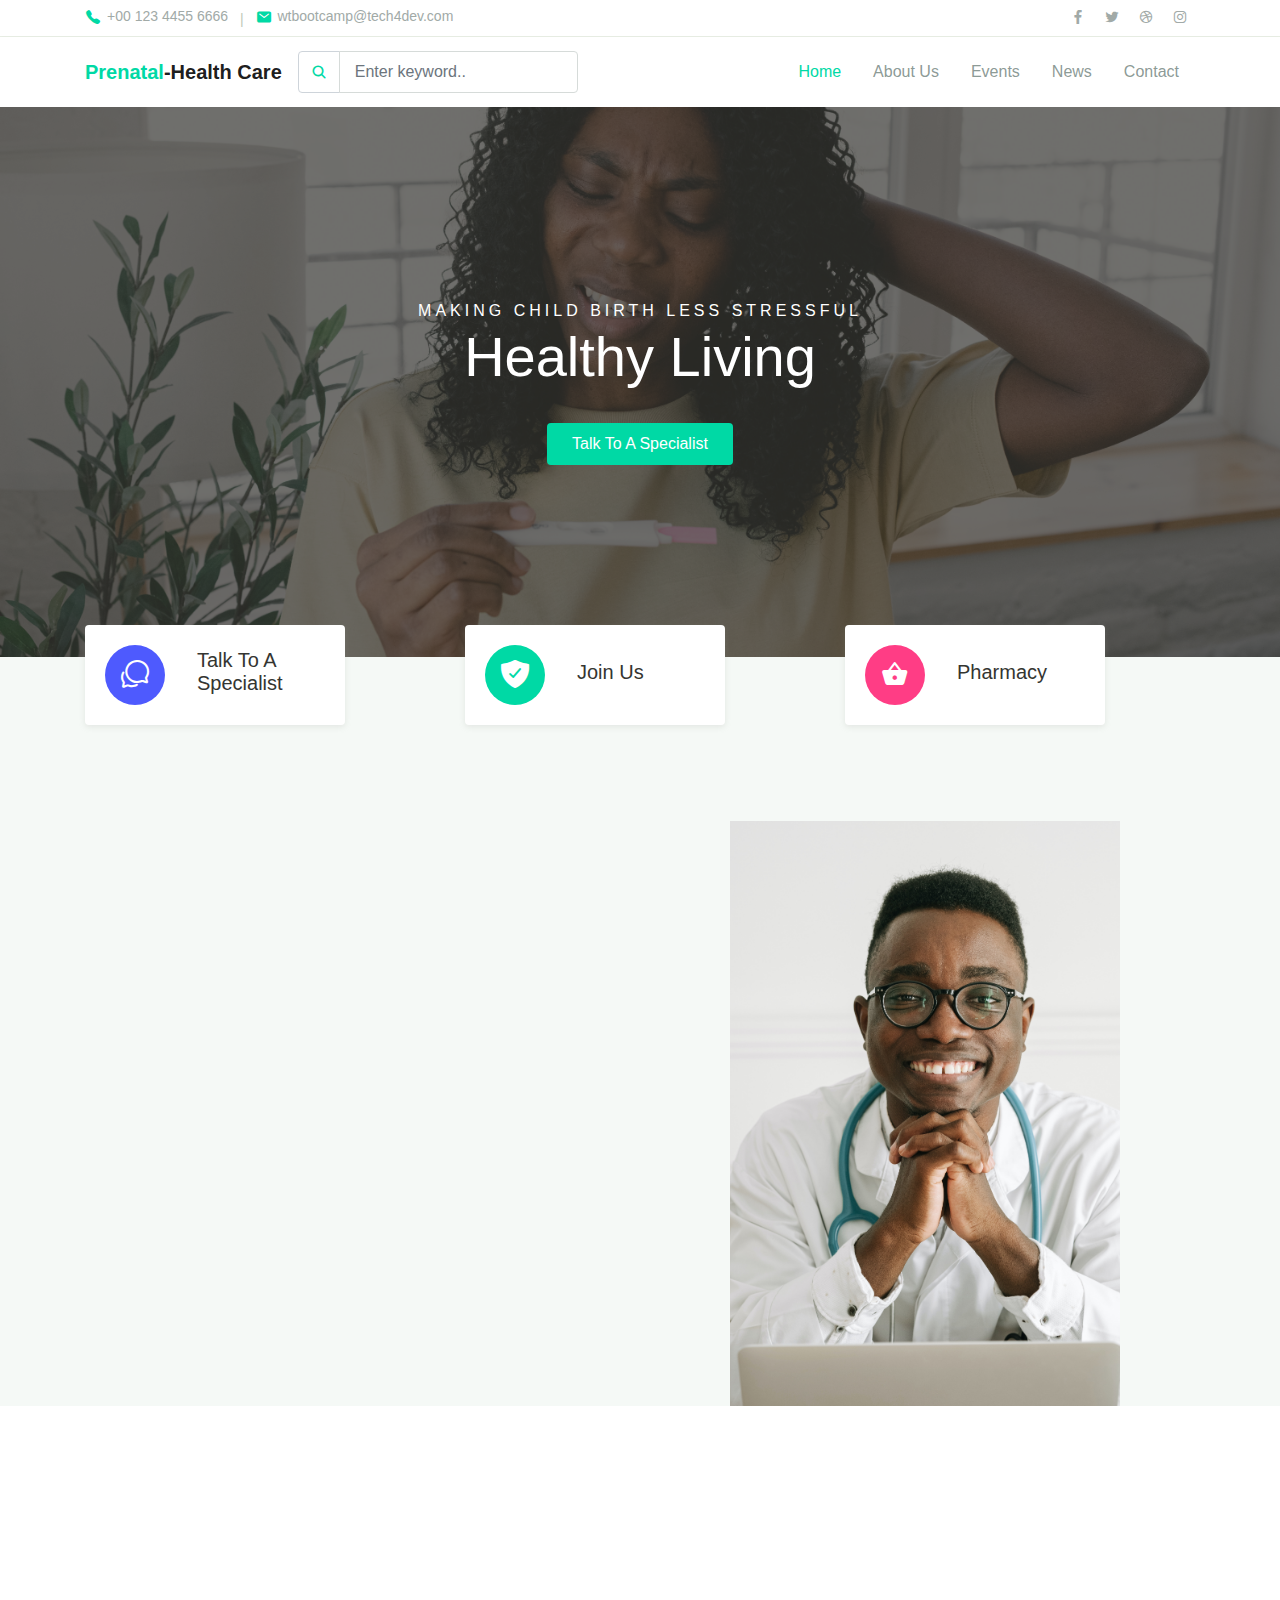
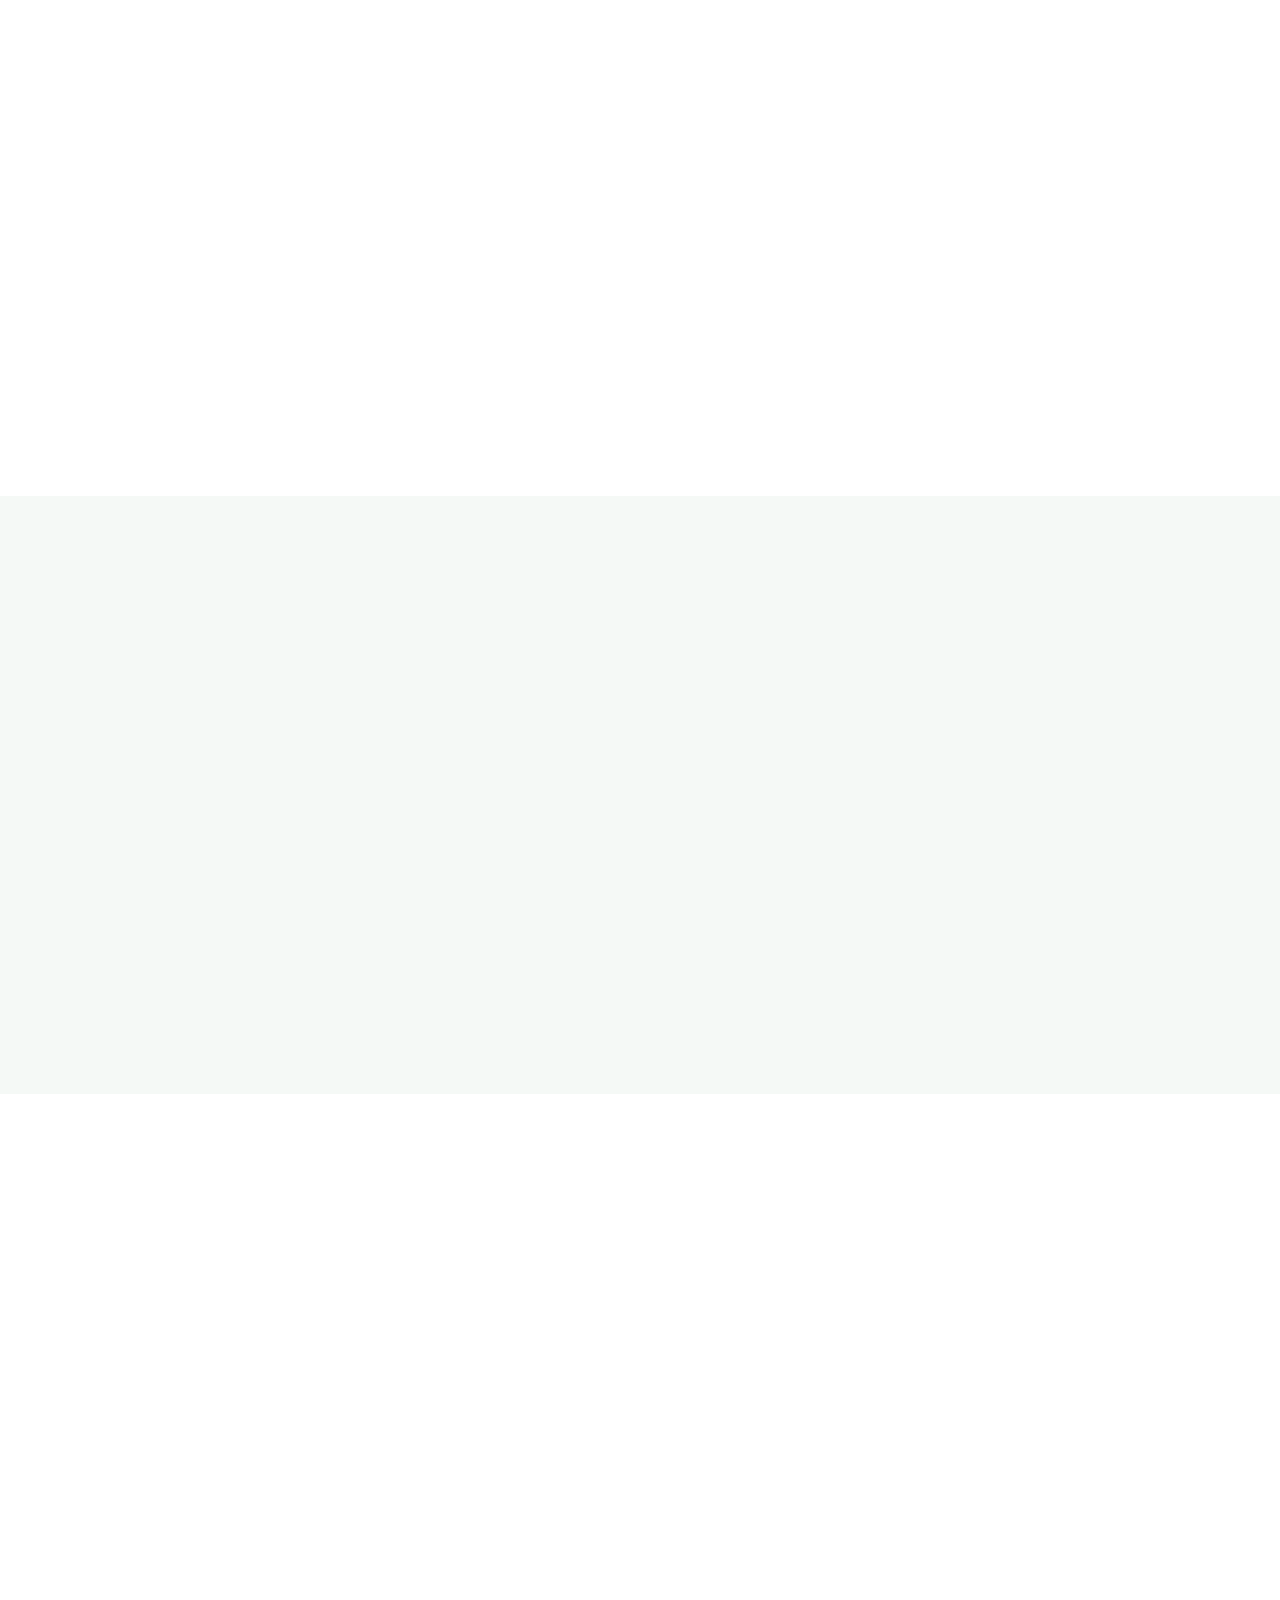
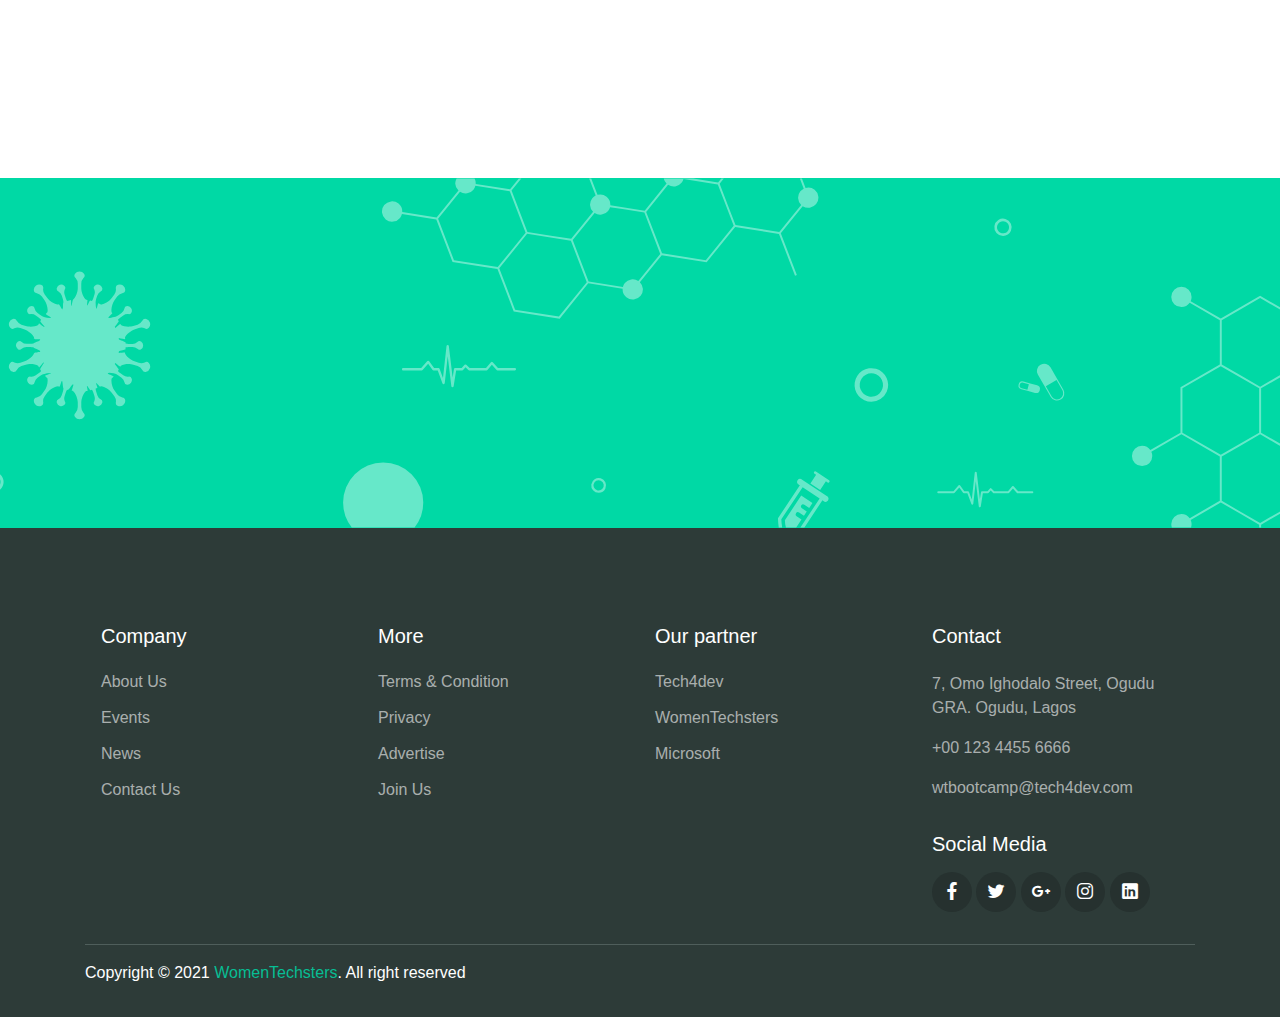
==== index.html @ 0077f5a9 "Add files via upload" ====
<!DOCTYPE html>
<html lang="en">
<head>
  <meta charset="UTF-8">
  <meta name="viewport" content="width=device-width, initial-scale=1.0">

  <meta http-equiv="X-UA-Compatible" content="ie=edge">

  <meta name="copyright" content="MACode ID, https://macodeid.com/">

  <title>Prenatal-Health Care</title>

  <link rel="stylesheet" href="assets/css/maicons.css">

  <link rel="stylesheet" href="assets/css/bootstrap.css">

  <link rel="stylesheet" href="assets/vendor/owl-carousel/css/owl.carousel.css">

  <link rel="stylesheet" href="assets/vendor/animate/animate.css">

  <link rel="stylesheet" href="assets/css/theme.css">
</head>
<body>

  <!-- Back to top button -->
  <div class="back-to-top"></div>

  <header>
    <div class="topbar">
      <div class="container">
        <div class="row">
          <div class="col-sm-8 text-sm">
            <div class="site-info">
              <a href="#"><span class="mai-call text-primary"></span> +00 123 4455 6666</a>
              <span class="divider">|</span>
              <a href="#"><span class="mai-mail text-primary"></span>wtbootcamp@tech4dev.com</a>
            </div>
          </div>
          <div class="col-sm-4 text-right text-sm">
            <div class="social-mini-button">
              <a href="#"><span class="mai-logo-facebook-f"></span></a>
              <a href="#"><span class="mai-logo-twitter"></span></a>
              <a href="#"><span class="mai-logo-dribbble"></span></a>
              <a href="#"><span class="mai-logo-instagram"></span></a>
            </div>
          </div>
        </div> <!-- .row -->
      </div> <!-- .container -->
    </div> <!-- .topbar -->

    <nav class="navbar navbar-expand-lg navbar-light shadow-sm">
      <div class="container">
        <a class="navbar-brand" href="#"><span class="text-primary">Prenatal</span>-Health Care</a>

        <form action="#">
          <div class="input-group input-navbar">
            <div class="input-group-prepend">
              <span class="input-group-text" id="icon-addon1"><span class="mai-search"></span></span>
            </div>
            <input type="text" class="form-control" placeholder="Enter keyword.." aria-label="Username" aria-describedby="icon-addon1">
          </div>
        </form>

        <button class="navbar-toggler" type="button" data-toggle="collapse" data-target="#navbarSupport" aria-controls="navbarSupport" aria-expanded="false" aria-label="Toggle navigation">
          <span class="navbar-toggler-icon"></span>
        </button>

        <div class="collapse navbar-collapse" id="navbarSupport">
          <ul class="navbar-nav ml-auto">
            <li class="nav-item active">
              <a class="nav-link" href="index.html">Home</a>
            </li>
            <li class="nav-item">
              <a class="nav-link" href="about.html">About Us</a>
            </li>
            <li class="nav-item">
              <a class="nav-link" href="events.html">Events</a>
            </li>
            <li class="nav-item">
              <a class="nav-link" href="blog.html">News</a>
            </li>
            <li class="nav-item">
              <a class="nav-link" href="contact.html">Contact</a>
            </li>
<!-- <li class="nav-item">
              <a class="btn btn-primary ml-lg-3" href="#">Subscribe</a>
            </li> -->
          </ul>
        </div> <!-- .navbar-collapse -->
      </div> <!-- .container -->
    </nav>
  </header>

  <div class="page-hero bg-image overlay-dark" style="background-image: url(assets/img/Bannerimage\ 1.jpg);">
    <div class="hero-section">
      <div class="container text-center wow zoomIn">
        <span class="subhead">Making child birth less stressful</span>
        <h1 class="display-4">Healthy Living</h1>
        <a href="#talk-to-specialist" class="btn btn-primary">Talk To A Specialist</a>
      </div>
    </div>
  </div>


  <div class="bg-light">
    <div class="page-section py-3 mt-md-n5 custom-index">
      <div class="container">
        <div class="row justify-content-center">
          <div class="col-md-4 py-3 py-md-0">
            <div class="card-service wow fadeInUp">
              <div class="circle-shape bg-secondary text-white">
                <span class="mai-chatbubbles-outline"></span>
              </div>
              <p><span>Talk To A Specialist</p>
            </div>
          </div>
          <div class="col-md-4 py-3 py-md-0">
            <div class="card-service wow fadeInUp">
              <div class="circle-shape bg-primary text-white">
                <span class="mai-shield-checkmark"></span>
              </div>
              <p><span>Join Us</p>
            </div>
          </div>
          <div class="col-md-4 py-3 py-md-0">
            <div class="card-service wow fadeInUp">
              <div class="circle-shape bg-accent text-white">
                <span class="mai-basket"></span>
              </div>
              <p><span>Pharmacy</p>
            </div>
          </div>
        </div>
      </div>
    </div> <!-- .page-section -->

    <div class="page-section pb-0">
      <div class="container">
        <div class="row align-items-center">
          <div class="col-lg-6 py-3 wow fadeInUp">
            <h1>Welcome to Your Health <br> Center</h1>
            <p class="text-grey mb-4">Having a healthy pregnancy is one of the best ways to promote a healthy birth. Getting early and regular prenatal care improves the chances of a healthy pregnancy. This care can begin even before pregnancy with a pre-pregnancy care visit to a health care provider.</p>
            <a href="about.html" class="btn btn-primary">Learn More</a>
          </div>
          <div class="col-lg-6 wow fadeInRight" data-wow-delay="400ms">
            <div class="img-place custom-img-1">
              <img src="assets/img/pexels-ivan-samkov-4989173.jpg" alt="">
            </div>
          </div>
        </div>
      </div>
    </div> <!-- .bg-light -->
  </div> <!-- .bg-light -->

  <div class="page-section">
    <div class="container">
      <h1 class="text-center mb-5 wow fadeInUp">Our Events</h1>

      <div class="owl-carousel wow fadeInUp" id="doctorSlideshow">
        <div class="item">
          <div class="card-doctor">
            <div class="header">
              <img src="assets/img/event/women.jpg" alt="">
              <div class="meta">
                <a href="#"><span class="mai-call"></span></a>
                <a href="#"><span class="mai-logo-whatsapp"></span></a>
              </div>
            </div>
            <div class="body">
              <p class="text-xl mb-0">Importance Of Maternal And Child Health Care</p>
              <span class="text-sm text-grey">20th of December,2021</span>
            </div>
          </div>
        </div>
        <div class="item">
          <div class="card-doctor">
            <div class="header">
              <img src="assets/img/event/repro.jpg" alt="">
              <div class="meta">
                <a href="#"><span class="mai-call"></span></a>
                <a href="#"><span class="mai-logo-whatsapp"></span></a>
              </div>
            </div>
            <div class="body">
              <p class="text-xl mb-0">The Expert Guide To Taking Care Of Your Reproductive Health</p>
              <span class="text-sm text-grey">29th of December,2021</span>
            </div>
          </div>
        </div>
        <!--<div class="item">
          <div class="card-doctor">
            <div class="header">
              <img src="assets/img/doctors/doctor_3.jpg" alt="">
              <div class="meta">
                <a href="#"><span class="mai-call"></span></a>
                <a href="#"><span class="mai-logo-whatsapp"></span></a>
              </div>
            </div>
            <div class="body">
              <p class="text-xl mb-0">Dr. Rebecca Steffany</p>
              <span class="text-sm text-grey">General Health</span>
            </div>
          </div>
        </div>
        <div class="item">
          <div class="card-doctor">
            <div class="header">
              <img src="assets/img/doctors/doctor_3.jpg" alt="">
              <div class="meta">
                <a href="#"><span class="mai-call"></span></a>
                <a href="#"><span class="mai-logo-whatsapp"></span></a>
              </div>
            </div>
            <div class="body">
              <p class="text-xl mb-0">Dr. Rebecca Steffany</p>
              <span class="text-sm text-grey">General Health</span>
            </div>
          </div>
        </div>
        <div class="item">
          <div class="card-doctor">
            <div class="header">
              <img src="assets/img/doctors/doctor_3.jpg" alt="">
              <div class="meta">
                <a href="#"><span class="mai-call"></span></a>
                <a href="#"><span class="mai-logo-whatsapp"></span></a>
              </div>
            </div>
            <div class="body">
              <p class="text-xl mb-0">Dr. Rebecca Steffany</p>
              <span class="text-sm text-grey">General Health</span>
            </div>
          </div>
        </div>-->
      </div>
    </div>
  </div>

  <div class="page-section bg-light">
    <div class="container">
      <h1 class="text-center wow fadeInUp">Latest News</h1>
      <div class="row mt-5">
        <div class="col-lg-4 py-2 wow zoomIn">
          <div class="card-blog">
            <div class="header">
              <div class="post-category">
                <a href="#">Covid19</a>
              </div>
              <a href="blog-details.html" class="post-thumb">
                <img src="assets/img/blog/blog_1.jpg" alt="">
              </a>
            </div>
            <div class="body">
              <h5 class="post-title"><a href="blog-details.html">List of Countries without Coronavirus case</a></h5>
              <div class="site-info">
                <div class="avatar mr-2">
                  <div class="avatar-img">
                    <img src="assets/img/person/person_1.jpg" alt="">
                  </div>
                  <span>Roger Adams</span>
                </div>
                <span class="mai-time"></span> 1 week ago
              </div>
            </div>
          </div>
        </div>
        <div class="col-lg-4 py-2 wow zoomIn">
          <div class="card-blog">
            <div class="header">
              <div class="post-category">
                <a href="#">Covid19</a>
              </div>
              <a href="blog-details.html" class="post-thumb">
                <img src="assets/img/blog/blog_2.jpg" alt="">
              </a>
            </div>
            <div class="body">
              <h5 class="post-title"><a href="blog-details.html">Recovery Room: News beyond the pandemic</a></h5>
              <div class="site-info">
                <div class="avatar mr-2">
                  <div class="avatar-img">
                    <img src="assets/img/person/person_1.jpg" alt="">
                  </div>
                  <span>Roger Adams</span>
                </div>
                <span class="mai-time"></span> 4 weeks ago
              </div>
            </div>
          </div>
        </div>
        <div class="col-lg-4 py-2 wow zoomIn">
          <div class="card-blog">
            <div class="header">
              <div class="post-category">
                <a href="#">Covid19</a>
              </div>
              <a href="blog-details.html" class="post-thumb">
                <img src="assets/img/blog/blog_3.jpg" alt="">
              </a>
            </div>
            <div class="body">
              <h5 class="post-title"><a href="blog-details.html">What is the impact of eating too much sugar?</a></h5>
              <div class="site-info">
                <div class="avatar mr-2">
                  <div class="avatar-img">
                    <img src="assets/img/person/person_2.jpg" alt="">
                  </div>
                  <span>Diego Simmons</span>
                </div>
                <span class="mai-time"></span> 2 months ago
              </div>
            </div>
          </div>
        </div>

        <div class="col-12 text-center mt-4 wow zoomIn">
          <a href="blog.html" class="btn btn-primary">Read More</a>
        </div>

      </div>
    </div>
  </div> <!-- .page-section -->

  <div class="page-section">
    <div class="container">
      <h1 class="text-center wow fadeInUp" id="talk-to-specialist">Make an Appointment With A Specialist</h1>

      <form class="main-form">
        <div class="row mt-5 ">
          <div class="col-12 col-sm-6 py-2 wow fadeInLeft">
            <input type="text" class="form-control" placeholder="Full name">
          </div>
          <div class="col-12 col-sm-6 py-2 wow fadeInRight">
            <input type="text" class="form-control" placeholder="Email address..">
          </div>
          <div class="col-12 col-sm-6 py-2 wow fadeInLeft" data-wow-delay="300ms">
            <input type="date" class="form-control">
          </div>
          <div class="col-12 col-sm-6 py-2 wow fadeInRight" data-wow-delay="300ms">
            <select name="departement" id="departement" class="custom-select">
              <option value="general">Midwife</option>
              <option value="cardiology">Gynaecologist</option>
              <option value="dental">Obstetrician</option>
              <option value="neurology">Dietitian</option>
              <option value="orthopaedics">Sonographer</option>
              <option value="orthopaedics">Maternity Physiotherapist</option>
            </select>
          </div>
          <div class="col-12 py-2 wow fadeInUp" data-wow-delay="300ms">
            <input type="text" class="form-control" placeholder="Phone Number">
          </div>
          <div class="col-12 py-2 wow fadeInUp" data-wow-delay="300ms">
            <textarea name="message" id="message" class="form-control" rows="6" placeholder="Enter message.."></textarea>
          </div>
        </div>

        <button type="submit" class="btn btn-primary mt-3 wow zoomIn">Submit Request</button>
      </form>
    </div>
  </div> <!-- .page-section -->

  <div class="page-section banner-home bg-image" style="background-image: url(assets/img/banner-pattern.svg);">
    <div class="container py-5 py-lg-0">
      <div class="row align-items-center">
        <div class="col-lg-4 wow zoomIn">
          <div class="img-banner d-none d-lg-block">
            <img src="assets/img/pregy6.jpg" alt="" >
          </div>
        </div>
        <div class="col-lg-8 wow fadeInRight">
          <h1 class="font-weight-normal mb-3">“Truthfully, being pregnant is changing me as a person. Each day is part of this amazing journey that has completely shifted the focus of my life and made me re-evaluate my personal and professional goals.” – Holly Madison</h1>
        </div>
      </div>
    </div>
  </div> <!-- .banner-home -->

  <footer class="page-footer">
    <div class="container">
      <div class="row px-md-3">
        <div class="col-sm-6 col-lg-3 py-3">
          <h5>Company</h5>
          <ul class="footer-menu">
            <li><a href="about.html">About Us</a></li>
            <li><a href="events.html">Events</a></li>
            <li><a href="blog.html">News</a></li>
            <li><a href="contact.html">Contact Us</a></li>
          </ul>
        </div>
        <div class="col-sm-6 col-lg-3 py-3">
          <h5>More</h5>
          <ul class="footer-menu">
            <li><a href="#">Terms & Condition</a></li>
            <li><a href="#">Privacy</a></li>
            <li><a href="#">Advertise</a></li>
            <li><a href="#">Join Us</a></li>
          </ul>
        </div>
        <div class="col-sm-6 col-lg-3 py-3">
          <h5>Our partner</h5>
          <ul class="footer-menu">
            <li><a href="#">Tech4dev</a></li>
            <li><a href="#">WomenTechsters</a></li>
            <li><a href="#">Microsoft</a></li>
          </ul>
        </div>
        <div class="col-sm-6 col-lg-3 py-3">
          <h5>Contact</h5>
          <p class="footer-link mt-2">7, Omo Ighodalo Street, Ogudu GRA. Ogudu, Lagos</p>
          <a href="#" class="footer-link">+00 123 4455 6666</a>
          <a href="#" class="footer-link">wtbootcamp@tech4dev.com</a>

          <h5 class="mt-3">Social Media</h5>
          <div class="footer-sosmed mt-3">
            <a href="https://www.facebook.com/Tech4DevHQ/" target="_blank"><span class="mai-logo-facebook-f"></span></a>
            <a href="#" target="_blank"><span class="mai-logo-twitter"></span></a>
            <a href="#" target="_blank"><span class="mai-logo-google-plus-g"></span></a>
            <a href="https://www.instagram.com/tech4dev/?hl=en" target="_blank"><span class="mai-logo-instagram"></span></a>
            <a href="https://www.linkedin.com/company/tech4dev/?originalSubdomain=ng" target="_blank"><span class="mai-logo-linkedin"></span></a>
          </div>
        </div>
      </div>

      <hr>

      <p id="copyright">Copyright &copy; 2021 <a href="https://womentechsters.org/" target="_blank">WomenTechsters</a>. All right reserved</p>
    </div>
  </footer>

<script src="assets/js/jquery-3.5.1.min.js"></script>

<script src="assets/js/bootstrap.bundle.min.js"></script>

<script src="assets/vendor/owl-carousel/js/owl.carousel.min.js"></script>

<script src="assets/vendor/wow/wow.min.js"></script>

<script src="assets/js/theme.js"></script>
  
</body>
</html>
---- assets/css/maicons.css ----
@font-face {
  font-family: 'maicons';
  src:  url('../fonts/maicons.eot?c9nlkl');
  src:  url('../fonts/maicons.eot?c9nlkl#iefix') format('embedded-opentype'),
    url('../fonts/maicons.ttf?c9nlkl') format('truetype'),
    url('../fonts/maicons.woff?c9nlkl') format('woff'),
    url('../fonts/maicons.svg?c9nlkl#maicons') format('svg');
  font-weight: normal;
  font-style: normal;
  font-display: block;
}

[class^="mai-"], [class*=" mai-"] {
  /* use !important to prevent issues with browser extensions that change fonts */
  font-family: 'maicons' !important;
  speak: none;
  font-style: normal;
  font-weight: normal;
  font-variant: normal;
  text-transform: none;
  line-height: 1;

  /* Better Font Rendering =========== */
  -webkit-font-smoothing: antialiased;
  -moz-osx-font-smoothing: grayscale;
}

.mai-add:before {
  content: "\e900";
}
.mai-add-circle:before {
  content: "\e901";
}
.mai-add-circle-outline:before {
  content: "\e902";
}
.mai-airplane:before {
  content: "\e903";
}
.mai-airplane-outline:before {
  content: "\e904";
}
.mai-alarm:before {
  content: "\e905";
}
.mai-alarm-outline:before {
  content: "\e906";
}
.mai-albums:before {
  content: "\e907";
}
.mai-albums-outline:before {
  content: "\e908";
}
.mai-alert:before {
  content: "\e909";
}
.mai-alert-circle:before {
  content: "\e90a";
}
.mai-alert-circle-outline:before {
  content: "\e90b";
}
.mai-analytics:before {
  content: "\e90c";
}
.mai-analytics-outline:before {
  content: "\e90d";
}
.mai-aperture:before {
  content: "\e90e";
}
.mai-aperture-outline:before {
  content: "\e90f";
}
.mai-apps:before {
  content: "\e910";
}
.mai-apps-outline:before {
  content: "\e911";
}
.mai-archive:before {
  content: "\e912";
}
.mai-archive-outline:before {
  content: "\e913";
}
.mai-arrow-back:before {
  content: "\e914";
}
.mai-arrow-back-circle:before {
  content: "\e915";
}
.mai-arrow-back-circle-outline:before {
  content: "\e916";
}
.mai-arrow-down:before {
  content: "\e917";
}
.mai-arrow-down-circle:before {
  content: "\e918";
}
.mai-arrow-down-circle-outline:before {
  content: "\e919";
}
.mai-arrow-forward:before {
  content: "\e91a";
}
.mai-arrow-forward-circle:before {
  content: "\e91b";
}
.mai-arrow-forward-circle-outline:before {
  content: "\e91c";
}
.mai-arrow-redo:before {
  content: "\e91d";
}
.mai-arrow-redo-circle:before {
  content: "\e91e";
}
.mai-arrow-redo-circle-outline:before {
  content: "\e91f";
}
.mai-arrow-redo-outline:before {
  content: "\e920";
}
.mai-arrow-undo:before {
  content: "\e921";
}
.mai-arrow-undo-circle:before {
  content: "\e922";
}
.mai-arrow-undo-circle-outline:before {
  content: "\e923";
}
.mai-arrow-undo-outline:before {
  content: "\e924";
}
.mai-arrow-up:before {
  content: "\e925";
}
.mai-arrow-up-circle:before {
  content: "\e926";
}
.mai-arrow-up-circle-outline:before {
  content: "\e927";
}
.mai-at:before {
  content: "\e928";
}
.mai-at-circle:before {
  content: "\e929";
}
.mai-at-circle-outline:before {
  content: "\e92a";
}
.mai-attach:before {
  content: "\e92b";
}
.mai-attach-outline:before {
  content: "\e92c";
}
.mai-backspace:before {
  content: "\e92d";
}
.mai-backspace-outline:before {
  content: "\e92e";
}
.mai-bandage:before {
  content: "\e92f";
}
.mai-bandage-outline:before {
  content: "\e930";
}
.mai-bar-chart:before {
  content: "\e932";
}
.mai-bar-chart-outline:before {
  content: "\e933";
}
.mai-barbell:before {
  content: "\e931";
}
.mai-barcode:before {
  content: "\e934";
}
.mai-barcode-outline:before {
  content: "\e935";
}
.mai-baseball:before {
  content: "\e936";
}
.mai-baseball-outline:before {
  content: "\e937";
}
.mai-basket:before {
  content: "\e938";
}
.mai-basket-outline:before {
  content: "\e93b";
}
.mai-basketball:before {
  content: "\e939";
}
.mai-basketball-outline:before {
  content: "\e93a";
}
.mai-battery-charging:before {
  content: "\e93c";
}
.mai-battery-dead:before {
  content: "\e93d";
}
.mai-battery-full:before {
  content: "\e93e";
}
.mai-battery-half:before {
  content: "\e93f";
}
.mai-beaker:before {
  content: "\e940";
}
.mai-beaker-outline:before {
  content: "\e941";
}
.mai-bed:before {
  content: "\e942";
}
.mai-bed-outline:before {
  content: "\e943";
}
.mai-beer:before {
  content: "\e944";
}
.mai-beer-outline:before {
  content: "\e945";
}
.mai-bicycle:before {
  content: "\e946";
}
.mai-bluetooth:before {
  content: "\e947";
}
.mai-boat:before {
  content: "\e948";
}
.mai-boat-outline:before {
  content: "\e949";
}
.mai-body:before {
  content: "\e94a";
}
.mai-body-outline:before {
  content: "\e94b";
}
.mai-bonfire:before {
  content: "\e94c";
}
.mai-bonfire-outline:before {
  content: "\e94d";
}
.mai-book:before {
  content: "\e94e";
}
.mai-book-outline:before {
  content: "\e953";
}
.mai-bookmark:before {
  content: "\e94f";
}
.mai-bookmark-outline:before {
  content: "\e950";
}
.mai-bookmarks:before {
  content: "\e951";
}
.mai-bookmarks-outline:before {
  content: "\e952";
}
.mai-briefcase:before {
  content: "\e954";
}
.mai-briefcase-outline:before {
  content: "\e955";
}
.mai-browsers:before {
  content: "\e956";
}
.mai-browsers-outline:before {
  content: "\e957";
}
.mai-brush:before {
  content: "\e958";
}
.mai-brush-outline:before {
  content: "\e959";
}
.mai-bug:before {
  content: "\e95a";
}
.mai-bug-outline:before {
  content: "\e95b";
}
.mai-build:before {
  content: "\e95c";
}
.mai-build-outline:before {
  content: "\e95d";
}
.mai-bulb:before {
  content: "\e95e";
}
.mai-bulb-outline:before {
  content: "\e95f";
}
.mai-bus:before {
  content: "\e960";
}
.mai-bus-outline:before {
  content: "\e963";
}
.mai-business:before {
  content: "\e961";
}
.mai-business-outline:before {
  content: "\e962";
}
.mai-cafe:before {
  content: "\e964";
}
.mai-cafe-outline:before {
  content: "\e965";
}
.mai-calculator:before {
  content: "\e966";
}
.mai-calculator-outline:before {
  content: "\e967";
}
.mai-calendar:before {
  content: "\e968";
}
.mai-calendar-outline:before {
  content: "\e969";
}
.mai-call:before {
  content: "\e96a";
}
.mai-call-outline:before {
  content: "\e96b";
}
.mai-camera:before {
  content: "\e96c";
}
.mai-camera-outline:before {
  content: "\e96d";
}
.mai-camera-reverse:before {
  content: "\e96e";
}
.mai-camera-reverse-outline:before {
  content: "\e96f";
}
.mai-car:before {
  content: "\e970";
}
.mai-car-outline:before {
  content: "\e97f";
}
.mai-car-sport:before {
  content: "\e980";
}
.mai-car-sport-outline:before {
  content: "\e981";
}
.mai-card:before {
  content: "\e971";
}
.mai-card-outline:before {
  content: "\e972";
}
.mai-caret-back:before {
  content: "\e973";
}
.mai-caret-back-circle:before {
  content: "\e974";
}
.mai-caret-back-circle-outline:before {
  content: "\e975";
}
.mai-caret-down:before {
  content: "\e976";
}
.mai-caret-down-circle:before {
  content: "\e977";
}
.mai-caret-down-circle-outline:before {
  content: "\e978";
}
.mai-caret-forward:before {
  content: "\e979";
}
.mai-caret-forward-circle:before {
  content: "\e97a";
}
.mai-caret-forward-circle-outline:before {
  content: "\e97b";
}
.mai-caret-up:before {
  content: "\e97c";
}
.mai-caret-up-circle:before {
  content: "\e97d";
}
.mai-caret-up-circle-outline:before {
  content: "\e97e";
}
.mai-cart:before {
  content: "\e982";
}
.mai-cart-outline:before {
  content: "\e983";
}
.mai-cash:before {
  content: "\e984";
}
.mai-cash-outline:before {
  content: "\e985";
}
.mai-chatbox:before {
  content: "\e986";
}
.mai-chatbox-ellipses:before {
  content: "\e987";
}
.mai-chatbox-ellipses-outline:before {
  content: "\e988";
}
.mai-chatbox-outline:before {
  content: "\e989";
}
.mai-chatbubble:before {
  content: "\e98a";
}
.mai-chatbubble-ellipses:before {
  content: "\e98b";
}
.mai-chatbubble-ellipses-outline:before {
  content: "\e98c";
}
.mai-chatbubble-outline:before {
  content: "\e98d";
}
.mai-chatbubbles:before {
  content: "\e98e";
}
.mai-chatbubbles-outline:before {
  content: "\e98f";
}
.mai-checkbox:before {
  content: "\e990";
}
.mai-checkbox-outline:before {
  content: "\e991";
}
.mai-checkmark:before {
  content: "\e992";
}
.mai-checkmark-circle:before {
  content: "\e993";
}
.mai-checkmark-circle-outline:before {
  content: "\e994";
}
.mai-checkmark-done:before {
  content: "\e995";
}
.mai-checkmark-done-circle:before {
  content: "\e996";
}
.mai-checkmark-done-circle-outline:before {
  content: "\e997";
}
.mai-chevron-back:before {
  content: "\e998";
}
.mai-chevron-back-circle:before {
  content: "\e999";
}
.mai-chevron-back-circle-outline:before {
  content: "\e99a";
}
.mai-chevron-down:before {
  content: "\e99b";
}
.mai-chevron-down-circle:before {
  content: "\e99c";
}
.mai-chevron-down-circle-outline:before {
  content: "\e99d";
}
.mai-chevron-forward:before {
  content: "\e99e";
}
.mai-chevron-forward-circle:before {
  content: "\e99f";
}
.mai-chevron-forward-circle-outline:before {
  content: "\e9a0";
}
.mai-chevron-up:before {
  content: "\e9a1";
}
.mai-chevron-up-circle:before {
  content: "\e9a2";
}
.mai-chevron-up-circle-outline:before {
  content: "\e9a3";
}
.mai-clipboard:before {
  content: "\e9a4";
}
.mai-clipboard-outline:before {
  content: "\e9a5";
}
.mai-close:before {
  content: "\e9a6";
}
.mai-close-circle:before {
  content: "\e9a7";
}
.mai-close-circle-outline:before {
  content: "\e9a8";
}
.mai-cloud:before {
  content: "\e9a9";
}
.mai-cloud-circle:before {
  content: "\e9aa";
}
.mai-cloud-circle-outline:before {
  content: "\e9ab";
}
.mai-cloud-done:before {
  content: "\e9ac";
}
.mai-cloud-done-outline:before {
  content: "\e9ad";
}
.mai-cloud-download:before {
  content: "\e9ae";
}
.mai-cloud-download-outline:before {
  content: "\e9af";
}
.mai-cloud-offline:before {
  content: "\e9b0";
}
.mai-cloud-offline-outline:before {
  content: "\e9b1";
}
.mai-cloud-outline:before {
  content: "\e9b2";
}
.mai-cloud-upload:before {
  content: "\e9b3";
}
.mai-cloud-upload-outline:before {
  content: "\e9b4";
}
.mai-cloudy:before {
  content: "\e9b5";
}
.mai-cloudy-night:before {
  content: "\e9b6";
}
.mai-cloudy-night-outline:before {
  content: "\e9b7";
}
.mai-cloudy-outline:before {
  content: "\e9b8";
}
.mai-code:before {
  content: "\e9b9";
}
.mai-code-download:before {
  content: "\e9ba";
}
.mai-code-slash:before {
  content: "\e9bb";
}
.mai-code-working:before {
  content: "\e9bc";
}
.mai-cog:before {
  content: "\e9bd";
}
.mai-color-fill:before {
  content: "\e9be";
}
.mai-color-fill-outline:before {
  content: "\e9bf";
}
.mai-color-filter:before {
  content: "\e9c0";
}
.mai-color-filter-outline:before {
  content: "\e9c1";
}
.mai-color-palette:before {
  content: "\e9c2";
}
.mai-color-palette-outline:before {
  content: "\e9c3";
}
.mai-color-wand:before {
  content: "\e9c4";
}
.mai-color-wand-outline:before {
  content: "\e9c5";
}
.mai-compass:before {
  content: "\e9c6";
}
.mai-compass-outline:before {
  content: "\e9c7";
}
.mai-construct:before {
  content: "\e9c8";
}
.mai-construct-outline:before {
  content: "\e9c9";
}
.mai-contract:before {
  content: "\e9ca";
}
.mai-contrast:before {
  content: "\e9cb";
}
.mai-copy:before {
  content: "\e9cc";
}
.mai-copy-outline:before {
  content: "\e9cd";
}
.mai-create:before {
  content: "\e9ce";
}
.mai-create-outline:before {
  content: "\e9cf";
}
.mai-crop:before {
  content: "\e9d0";
}
.mai-cube:before {
  content: "\e9d1";
}
.mai-cube-outline:before {
  content: "\e9d2";
}
.mai-cut:before {
  content: "\e9d3";
}
.mai-desktop:before {
  content: "\e9d4";
}
.mai-desktop-outline:before {
  content: "\e9d5";
}
.mai-disc:before {
  content: "\e9d6";
}
.mai-disc-outline:before {
  content: "\e9d7";
}
.mai-document:before {
  content: "\e9d8";
}
.mai-document-outline:before {
  content: "\e9d9";
}
.mai-document-text:before {
  content: "\e9dc";
}
.mai-document-text-outline:before {
  content: "\e9dd";
}
.mai-documents:before {
  content: "\e9da";
}
.mai-documents-outline:before {
  content: "\e9db";
}
.mai-download:before {
  content: "\e9de";
}
.mai-download-outline:before {
  content: "\e9df";
}
.mai-duplicate:before {
  content: "\e9e0";
}
.mai-duplicate-outline:before {
  content: "\e9e1";
}
.mai-ear:before {
  content: "\e9e2";
}
.mai-ear-outline:before {
  content: "\e9e3";
}
.mai-earth:before {
  content: "\e9e4";
}
.mai-earth-outline:before {
  content: "\e9e5";
}
.mai-easel:before {
  content: "\e9e6";
}
.mai-easel-outline:before {
  content: "\e9e7";
}
.mai-egg:before {
  content: "\e9e8";
}
.mai-egg-outline:before {
  content: "\e9e9";
}
.mai-ellipse:before {
  content: "\e9ea";
}
.mai-ellipse-outline:before {
  content: "\e9eb";
}
.mai-ellipsis-horizontal:before {
  content: "\e9ec";
}
.mai-ellipsis-horizontal-circle:before {
  content: "\e9ed";
}
.mai-ellipsis-vertical:before {
  content: "\e9ee";
}
.mai-ellipsis-vertical-circle:before {
  content: "\e9ef";
}
.mai-enter:before {
  content: "\e9f0";
}
.mai-enter-outline:before {
  content: "\e9f1";
}
.mai-exit:before {
  content: "\e9f2";
}
.mai-exit-outline:before {
  content: "\e9f3";
}
.mai-expand:before {
  content: "\e9f4";
}
.mai-eye:before {
  content: "\e9f5";
}
.mai-eye-off:before {
  content: "\e9f8";
}
.mai-eye-off-outline:before {
  content: "\e9f9";
}
.mai-eye-outline:before {
  content: "\e9fa";
}
.mai-eyedrop:before {
  content: "\e9f6";
}
.mai-eyedrop-outline:before {
  content: "\e9f7";
}
.mai-fast-food:before {
  content: "\e9fb";
}
.mai-fast-food-outline:before {
  content: "\e9fc";
}
.mai-female:before {
  content: "\e9fd";
}
.mai-file-tray:before {
  content: "\e9fe";
}
.mai-file-tray-full:before {
  content: "\e9ff";
}
.mai-file-tray-full-outline:before {
  content: "\ea00";
}
.mai-file-tray-outline:before {
  content: "\ea01";
}
.mai-film:before {
  content: "\ea02";
}
.mai-film-outline:before {
  content: "\ea03";
}
.mai-filter:before {
  content: "\ea04";
}
.mai-finger-print:before {
  content: "\ea05";
}
.mai-fitness:before {
  content: "\ea06";
}
.mai-fitness-outline:before {
  content: "\ea07";
}
.mai-flag:before {
  content: "\ea08";
}
.mai-flag-outline:before {
  content: "\ea09";
}
.mai-flame:before {
  content: "\ea0a";
}
.mai-flame-outline:before {
  content: "\ea0b";
}
.mai-flash:before {
  content: "\ea0c";
}
.mai-flash-off:before {
  content: "\ea0f";
}
.mai-flash-off-outline:before {
  content: "\ea10";
}
.mai-flash-outline:before {
  content: "\ea11";
}
.mai-flashlight:before {
  content: "\ea0d";
}
.mai-flashlight-outline:before {
  content: "\ea0e";
}
.mai-flask:before {
  content: "\ea12";
}
.mai-flask-outline:before {
  content: "\ea13";
}
.mai-flower:before {
  content: "\ea14";
}
.mai-flower-outline:before {
  content: "\ea15";
}
.mai-folder:before {
  content: "\ea16";
}
.mai-folder-open:before {
  content: "\ea17";
}
.mai-folder-open-outline:before {
  content: "\ea18";
}
.mai-folder-outline:before {
  content: "\ea19";
}
.mai-football:before {
  content: "\ea1a";
}
.mai-football-outline:before {
  content: "\ea1b";
}
.mai-funnel:before {
  content: "\ea1c";
}
.mai-funnel-outline:before {
  content: "\ea1d";
}
.mai-game-controller:before {
  content: "\ea1e";
}
.mai-game-controller-outline:before {
  content: "\ea1f";
}
.mai-gift:before {
  content: "\ea20";
}
.mai-gift-outline:before {
  content: "\ea21";
}
.mai-git-branch:before {
  content: "\ea22";
}
.mai-git-commit:before {
  content: "\ea23";
}
.mai-git-compare:before {
  content: "\ea24";
}
.mai-git-merge:before {
  content: "\ea25";
}
.mai-git-network:before {
  content: "\ea26";
}
.mai-git-pull-request:before {
  content: "\ea27";
}
.mai-glasses:before {
  content: "\ea28";
}
.mai-glasses-outline:before {
  content: "\ea29";
}
.mai-globe:before {
  content: "\ea2a";
}
.mai-globe-outline:before {
  content: "\ea2b";
}
.mai-golf:before {
  content: "\ea2c";
}
.mai-golf-outline:before {
  content: "\ea2d";
}
.mai-grid:before {
  content: "\ea2e";
}
.mai-grid-outline:before {
  content: "\ea2f";
}
.mai-hammer:before {
  content: "\ea30";
}
.mai-hammer-outline:before {
  content: "\ea31";
}
.mai-hand-left:before {
  content: "\ea32";
}
.mai-hand-left-outline:before {
  content: "\ea33";
}
.mai-hand-right:before {
  content: "\ea34";
}
.mai-hand-right-outline:before {
  content: "\ea35";
}
.mai-happy:before {
  content: "\ea36";
}
.mai-happy-outline:before {
  content: "\ea37";
}
.mai-hardware-chip:before {
  content: "\ea38";
}
.mai-hardware-chip-outline:before {
  content: "\ea39";
}
.mai-headset:before {
  content: "\ea3a";
}
.mai-headset-outline:before {
  content: "\ea3b";
}
.mai-heart:before {
  content: "\ea3c";
}
.mai-heart-circle:before {
  content: "\ea3d";
}
.mai-heart-circle-outline:before {
  content: "\ea3e";
}
.mai-heart-dislike:before {
  content: "\ea3f";
}
.mai-heart-dislike-circle:before {
  content: "\ea40";
}
.mai-heart-dislike-circle-outline:before {
  content: "\ea41";
}
.mai-heart-dislike-outline:before {
  content: "\ea42";
}
.mai-heart-half:before {
  content: "\ea43";
}
.mai-heart-half-outline:before {
  content: "\ea44";
}
.mai-heart-outline:before {
  content: "\ea45";
}
.mai-help:before {
  content: "\ea46";
}
.mai-help-buoy:before {
  content: "\ea47";
}
.mai-help-buoy-outline:before {
  content: "\ea48";
}
.mai-help-circle:before {
  content: "\ea49";
}
.mai-help-circle-outline:before {
  content: "\ea4a";
}
.mai-home:before {
  content: "\ea4b";
}
.mai-home-outline:before {
  content: "\ea4c";
}
.mai-hourglass:before {
  content: "\ea4d";
}
.mai-hourglass-outline:before {
  content: "\ea4e";
}
.mai-ice-cream:before {
  content: "\ea4f";
}
.mai-ice-cream-outline:before {
  content: "\ea50";
}
.mai-image:before {
  content: "\ea51";
}
.mai-image-outline:before {
  content: "\ea52";
}
.mai-images:before {
  content: "\ea53";
}
.mai-images-outline:before {
  content: "\ea54";
}
.mai-infinite:before {
  content: "\ea55";
}
.mai-information:before {
  content: "\ea56";
}
.mai-information-circle:before {
  content: "\ea57";
}
.mai-information-circle-outline:before {
  content: "\ea58";
}
.mai-journal:before {
  content: "\ea59";
}
.mai-journal-outline:before {
  content: "\ea5a";
}
.mai-key:before {
  content: "\ea5b";
}
.mai-key-outline:before {
  content: "\ea5c";
}
.mai-keypad:before {
  content: "\ea5d";
}
.mai-keypad-outline:before {
  content: "\ea5e";
}
.mai-language:before {
  content: "\ea5f";
}
.mai-laptop:before {
  content: "\ea60";
}
.mai-laptop-outline:before {
  content: "\ea61";
}
.mai-layers:before {
  content: "\ea62";
}
.mai-layers-outline:before {
  content: "\ea63";
}
.mai-leaf:before {
  content: "\ea64";
}
.mai-leaf-outline:before {
  content: "\ea65";
}
.mai-library:before {
  content: "\ea66";
}
.mai-library-outline:before {
  content: "\ea67";
}
.mai-link:before {
  content: "\ea68";
}
.mai-list:before {
  content: "\ea69";
}
.mai-list-circle:before {
  content: "\ea6a";
}
.mai-list-circle-outline:before {
  content: "\ea6b";
}
.mai-locate:before {
  content: "\ea6c";
}
.mai-location:before {
  content: "\ea6d";
}
.mai-location-outline:before {
  content: "\ea6e";
}
.mai-lock-closed:before {
  content: "\ea6f";
}
.mai-lock-closed-outline:before {
  content: "\ea70";
}
.mai-lock-open:before {
  content: "\ea71";
}
.mai-lock-open-outline:before {
  content: "\ea72";
}
.mai-log-in:before {
  content: "\ea73";
}
.mai-log-in-outline:before {
  content: "\ea74";
}
.mai-log-out:before {
  content: "\ea75";
}
.mai-log-out-outline:before {
  content: "\ea76";
}
.mai-logo-500px:before {
  content: "\ea8e";
}
.mai-logo-accessible-icon:before {
  content: "\eaef";
}
.mai-logo-accusoft:before {
  content: "\eba2";
}
.mai-logo-algolia:before {
  content: "\eba3";
}
.mai-logo-alipay:before {
  content: "\eba4";
}
.mai-logo-amazon:before {
  content: "\eba5";
}
.mai-logo-amplify:before {
  content: "\eba6";
}
.mai-logo-android:before {
  content: "\eba7";
}
.mai-logo-angular:before {
  content: "\eba8";
}
.mai-logo-apple:before {
  content: "\eba9";
}
.mai-logo-apple-appstore:before {
  content: "\ebaa";
}
.mai-logo-aws:before {
  content: "\ebab";
}
.mai-logo-behance:before {
  content: "\ebac";
}
.mai-logo-bitbucket:before {
  content: "\ebad";
}
.mai-logo-bitcoin:before {
  content: "\ebae";
}
.mai-logo-blackberry:before {
  content: "\ebaf";
}
.mai-logo-blogger:before {
  content: "\ebb0";
}
.mai-logo-buffer:before {
  content: "\ebb1";
}
.mai-logo-buysellads:before {
  content: "\ebb2";
}
.mai-logo-capacitor:before {
  content: "\ebb3";
}
.mai-logo-cc-amazon-pay:before {
  content: "\ebb4";
}
.mai-logo-cc-amex:before {
  content: "\ebb5";
}
.mai-logo-cc-apple-pay:before {
  content: "\ebb6";
}
.mai-logo-cc-diners-club:before {
  content: "\ebb7";
}
.mai-logo-cc-discover:before {
  content: "\ebb8";
}
.mai-logo-cc-jcb:before {
  content: "\ebb9";
}
.mai-logo-cc-mastercard:before {
  content: "\ebba";
}
.mai-logo-cc-paypal:before {
  content: "\ebbb";
}
.mai-logo-cc-stripe:before {
  content: "\ebbc";
}
.mai-logo-cc-visa:before {
  content: "\ebbd";
}
.mai-logo-chrome:before {
  content: "\ebbe";
}
.mai-logo-closed-captioning:before {
  content: "\ebbf";
}
.mai-logo-codepen:before {
  content: "\ebc0";
}
.mai-logo-cpanel:before {
  content: "\ebc1";
}
.mai-logo-creative-commons:before {
  content: "\ebc2";
}
.mai-logo-css3:before {
  content: "\ebc3";
}
.mai-logo-cuttlefish:before {
  content: "\ebc4";
}
.mai-logo-d-and-d:before {
  content: "\ebc5";
}
.mai-logo-dashcube:before {
  content: "\ebc6";
}
.mai-logo-designernews:before {
  content: "\ebc7";
}
.mai-logo-deviantart:before {
  content: "\ebc8";
}
.mai-logo-digg:before {
  content: "\ebc9";
}
.mai-logo-digital-ocean:before {
  content: "\ebca";
}
.mai-logo-discord:before {
  content: "\ebcb";
}
.mai-logo-discourse:before {
  content: "\ebcc";
}
.mai-logo-dochub:before {
  content: "\ebcd";
}
.mai-logo-docker:before {
  content: "\ebce";
}
.mai-logo-dribbble:before {
  content: "\ebcf";
}
.mai-logo-dropbox:before {
  content: "\ebd0";
}
.mai-logo-drupal:before {
  content: "\ebd1";
}
.mai-logo-dyalog:before {
  content: "\ebd2";
}
.mai-logo-earlybirds:before {
  content: "\ebd3";
}
.mai-logo-ebay:before {
  content: "\ebd4";
}
.mai-logo-edge:before {
  content: "\ebd5";
}
.mai-logo-electron:before {
  content: "\ebd6";
}
.mai-logo-elementor:before {
  content: "\ebd7";
}
.mai-logo-ello:before {
  content: "\ebd8";
}
.mai-logo-ember:before {
  content: "\ebd9";
}
.mai-logo-empire:before {
  content: "\ebda";
}
.mai-logo-envira:before {
  content: "\ebdb";
}
.mai-logo-erlang:before {
  content: "\ebdc";
}
.mai-logo-etsy:before {
  content: "\ebdd";
}
.mai-logo-euro:before {
  content: "\ebde";
}
.mai-logo-expeditedssl:before {
  content: "\ebdf";
}
.mai-logo-facebook:before {
  content: "\ebe0";
}
.mai-logo-facebook-f:before {
  content: "\ebe1";
}
.mai-logo-facebook-messenger:before {
  content: "\ebe2";
}
.mai-logo-firebase:before {
  content: "\ebe3";
}
.mai-logo-firefox:before {
  content: "\ebe4";
}
.mai-logo-flickr:before {
  content: "\ebe5";
}
.mai-logo-flipboard:before {
  content: "\ebe6";
}
.mai-logo-fly:before {
  content: "\ebe7";
}
.mai-logo-foursquare:before {
  content: "\ebe8";
}
.mai-logo-freebsd:before {
  content: "\ebe9";
}
.mai-logo-gg:before {
  content: "\ebea";
}
.mai-logo-git:before {
  content: "\ebeb";
}
.mai-logo-github:before {
  content: "\ebec";
}
.mai-logo-github-alt:before {
  content: "\ebed";
}
.mai-logo-gitlab:before {
  content: "\ebee";
}
.mai-logo-gitter:before {
  content: "\ebef";
}
.mai-logo-glide:before {
  content: "\ebf0";
}
.mai-logo-glide-g:before {
  content: "\ebf1";
}
.mai-logo-google:before {
  content: "\ebf2";
}
.mai-logo-google-drive:before {
  content: "\ebf3";
}
.mai-logo-google-play:before {
  content: "\ebf4";
}
.mai-logo-google-playstore:before {
  content: "\ebf5";
}
.mai-logo-google-plus:before {
  content: "\ebf6";
}
.mai-logo-google-plus-g:before {
  content: "\ebf7";
}
.mai-logo-google-wallet:before {
  content: "\ebf8";
}
.mai-logo-grunt:before {
  content: "\ebf9";
}
.mai-logo-gulp:before {
  content: "\ebfa";
}
.mai-logo-hackernews:before {
  content: "\ebfb";
}
.mai-logo-hotjar:before {
  content: "\ebfc";
}
.mai-logo-html5:before {
  content: "\ebfd";
}
.mai-logo-hubspot:before {
  content: "\ebfe";
}
.mai-logo-imdb:before {
  content: "\ebff";
}
.mai-logo-instagram:before {
  content: "\ec00";
}
.mai-logo-internet-explorer:before {
  content: "\ec01";
}
.mai-logo-ionic:before {
  content: "\ec02";
}
.mai-logo-ionitron:before {
  content: "\ec03";
}
.mai-logo-itunes:before {
  content: "\ec04";
}
.mai-logo-java:before {
  content: "\ec05";
}
.mai-logo-javascript:before {
  content: "\ec06";
}
.mai-logo-joomla:before {
  content: "\ec07";
}
.mai-logo-jsfiddle:before {
  content: "\ec08";
}
.mai-logo-keycdn:before {
  content: "\ec09";
}
.mai-logo-laravel:before {
  content: "\ec0a";
}
.mai-logo-lastfm:before {
  content: "\ec0b";
}
.mai-logo-leanpub:before {
  content: "\ec0c";
}
.mai-logo-less:before {
  content: "\ec0d";
}
.mai-logo-line:before {
  content: "\ec0e";
}
.mai-logo-linkedin:before {
  content: "\ec0f";
}
.mai-logo-linux:before {
  content: "\ec10";
}
.mai-logo-magento:before {
  content: "\ec11";
}
.mai-logo-mailchimp:before {
  content: "\ec12";
}
.mai-logo-markdown:before {
  content: "\ec13";
}
.mai-logo-maxcdn:before {
  content: "\ec14";
}
.mai-logo-medium:before {
  content: "\ec15";
}
.mai-logo-medium-m:before {
  content: "\ec16";
}
.mai-logo-meetup:before {
  content: "\ec17";
}
.mai-logo-microsoft:before {
  content: "\ec18";
}
.mai-logo-mix:before {
  content: "\ec19";
}
.mai-logo-mixcloud:before {
  content: "\ec1a";
}
.mai-logo-nodejs:before {
  content: "\ec1b";
}
.mai-logo-npm:before {
  content: "\ec1c";
}
.mai-logo-octocat:before {
  content: "\ec1d";
}
.mai-logo-opencart:before {
  content: "\ec1e";
}
.mai-logo-openid:before {
  content: "\ec1f";
}
.mai-logo-opera:before {
  content: "\ec20";
}
.mai-logo-patreon:before {
  content: "\ec21";
}
.mai-logo-paypal:before {
  content: "\ec22";
}
.mai-logo-php:before {
  content: "\ec23";
}
.mai-logo-pinterest:before {
  content: "\ec24";
}
.mai-logo-pinterest-p:before {
  content: "\ec25";
}
.mai-logo-playstation:before {
  content: "\ec26";
}
.mai-logo-product-hunt:before {
  content: "\ec27";
}
.mai-logo-pwa:before {
  content: "\ec28";
}
.mai-logo-python:before {
  content: "\ec29";
}
.mai-logo-qq:before {
  content: "\ec2a";
}
.mai-logo-quora:before {
  content: "\ec2b";
}
.mai-logo-react:before {
  content: "\ec2c";
}
.mai-logo-readme:before {
  content: "\ec2d";
}
.mai-logo-reddit:before {
  content: "\ec2e";
}
.mai-logo-researchgate:before {
  content: "\ec2f";
}
.mai-logo-rocketchat:before {
  content: "\ec30";
}
.mai-logo-rss:before {
  content: "\ec31";
}
.mai-logo-safari:before {
  content: "\ec32";
}
.mai-logo-sass:before {
  content: "\ec33";
}
.mai-logo-scribd:before {
  content: "\ec34";
}
.mai-logo-searchengin:before {
  content: "\ec35";
}
.mai-logo-sellcast:before {
  content: "\ec36";
}
.mai-logo-sellsy:before {
  content: "\ec37";
}
.mai-logo-skype:before {
  content: "\ec38";
}
.mai-logo-slack:before {
  content: "\ec39";
}
.mai-logo-slideshare:before {
  content: "\ec3a";
}
.mai-logo-snapchat:before {
  content: "\ec3b";
}
.mai-logo-soundcloud:before {
  content: "\ec3c";
}
.mai-logo-spotify:before {
  content: "\ec3d";
}
.mai-logo-squarespace:before {
  content: "\ec3e";
}
.mai-logo-stack-exchange:before {
  content: "\ec3f";
}
.mai-logo-stackoverflow:before {
  content: "\ec40";
}
.mai-logo-staylinked:before {
  content: "\ec41";
}
.mai-logo-steam:before {
  content: "\ec42";
}
.mai-logo-stencil:before {
  content: "\ec43";
}
.mai-logo-stripe:before {
  content: "\ec44";
}
.mai-logo-stripe-s:before {
  content: "\ec45";
}
.mai-logo-teamspeak:before {
  content: "\ec46";
}
.mai-logo-telegram:before {
  content: "\ec47";
}
.mai-logo-trello:before {
  content: "\ec48";
}
.mai-logo-tripadvisor:before {
  content: "\ec49";
}
.mai-logo-tumblr:before {
  content: "\ec4a";
}
.mai-logo-tux:before {
  content: "\ec4b";
}
.mai-logo-twitch:before {
  content: "\ec4c";
}
.mai-logo-twitter:before {
  content: "\ec4d";
}
.mai-logo-uber:before {
  content: "\ec4e";
}
.mai-logo-uikit:before {
  content: "\ec4f";
}
.mai-logo-usd:before {
  content: "\ec50";
}
.mai-logo-viacoin:before {
  content: "\ec51";
}
.mai-logo-viadeo:before {
  content: "\ec52";
}
.mai-logo-viber:before {
  content: "\ec53";
}
.mai-logo-vimeo:before {
  content: "\ec54";
}
.mai-logo-vk:before {
  content: "\ec55";
}
.mai-logo-vue:before {
  content: "\ec56";
}
.mai-logo-web-component:before {
  content: "\ec57";
}
.mai-logo-weebly:before {
  content: "\ec58";
}
.mai-logo-weibo:before {
  content: "\ec59";
}
.mai-logo-whatsapp:before {
  content: "\ec5a";
}
.mai-logo-whmcs:before {
  content: "\ec5b";
}
.mai-logo-wikipedia-w:before {
  content: "\ec5c";
}
.mai-logo-windows:before {
  content: "\ec5d";
}
.mai-logo-wix:before {
  content: "\ec5e";
}
.mai-logo-wordpress:before {
  content: "\ec5f";
}
.mai-logo-xbox:before {
  content: "\ec60";
}
.mai-logo-xing:before {
  content: "\ec61";
}
.mai-logo-yahoo:before {
  content: "\ec62";
}
.mai-logo-yen:before {
  content: "\ec63";
}
.mai-logo-youtube:before {
  content: "\ec64";
}
.mai-magnet:before {
  content: "\ea77";
}
.mai-magnet-outline:before {
  content: "\ea78";
}
.mai-mail:before {
  content: "\ea79";
}
.mai-mail-open:before {
  content: "\ea7a";
}
.mai-mail-open-outline:before {
  content: "\ea7b";
}
.mai-mail-outline:before {
  content: "\ea7c";
}
.mai-mail-unread:before {
  content: "\ea7d";
}
.mai-mail-unread-outline:before {
  content: "\ea7e";
}
.mai-male:before {
  content: "\ea7f";
}
.mai-male-female:before {
  content: "\ea80";
}
.mai-man:before {
  content: "\ea81";
}
.mai-man-outline:before {
  content: "\ea82";
}
.mai-map:before {
  content: "\ea83";
}
.mai-map-outline:before {
  content: "\ea84";
}
.mai-medal:before {
  content: "\ea85";
}
.mai-medal-outline:before {
  content: "\ea86";
}
.mai-medical:before {
  content: "\ea87";
}
.mai-medical-outline:before {
  content: "\ea88";
}
.mai-medkit:before {
  content: "\ea89";
}
.mai-medkit-outline:before {
  content: "\ea8a";
}
.mai-megaphone:before {
  content: "\ea8b";
}
.mai-megaphone-outline:before {
  content: "\ea8c";
}
.mai-menu:before {
  content: "\ea8d";
}
.mai-mic:before {
  content: "\ea8f";
}
.mai-mic-circle:before {
  content: "\ea90";
}
.mai-mic-circle-outline:before {
  content: "\ea91";
}
.mai-mic-off:before {
  content: "\ea92";
}
.mai-mic-off-circle:before {
  content: "\ea93";
}
.mai-mic-off-circle-outline:before {
  content: "\ea94";
}
.mai-mic-off-outline:before {
  content: "\ea95";
}
.mai-mic-outline:before {
  content: "\ea96";
}
.mai-moon:before {
  content: "\ea97";
}
.mai-moon-outline:before {
  content: "\ea98";
}
.mai-move:before {
  content: "\ea99";
}
.mai-musical-note:before {
  content: "\ea9a";
}
.mai-musical-note-outline:before {
  content: "\ea9b";
}
.mai-musical-notes:before {
  content: "\ea9c";
}
.mai-musical-notes-outline:before {
  content: "\ea9d";
}
.mai-navigate:before {
  content: "\ea9e";
}
.mai-navigate-circle:before {
  content: "\ea9f";
}
.mai-navigate-circle-outline:before {
  content: "\eaa0";
}
.mai-navigate-outline:before {
  content: "\eaa1";
}
.mai-newspaper:before {
  content: "\eaa2";
}
.mai-newspaper-outline:before {
  content: "\eaa3";
}
.mai-notifications:before {
  content: "\eaa4";
}
.mai-notifications-circle:before {
  content: "\eaa5";
}
.mai-notifications-circle-outline:before {
  content: "\eaa6";
}
.mai-notifications-off:before {
  content: "\eaa7";
}
.mai-notifications-off-circle:before {
  content: "\eaa8";
}
.mai-notifications-off-circle-outline:before {
  content: "\eaa9";
}
.mai-notifications-off-outline:before {
  content: "\eaaa";
}
.mai-notifications-outline:before {
  content: "\eaab";
}
.mai-nuclear:before {
  content: "\eaac";
}
.mai-nuclear-outline:before {
  content: "\eaad";
}
.mai-nutrition:before {
  content: "\eaae";
}
.mai-nutrition-outline:before {
  content: "\eaaf";
}
.mai-open:before {
  content: "\eab0";
}
.mai-open-outline:before {
  content: "\eab1";
}
.mai-options:before {
  content: "\eab2";
}
.mai-options-outline:before {
  content: "\eab3";
}
.mai-paper-plane:before {
  content: "\eab4";
}
.mai-paper-plane-outline:before {
  content: "\eab5";
}
.mai-partly-sunny:before {
  content: "\eab6";
}
.mai-partly-sunny-outline:before {
  content: "\eab7";
}
.mai-pause:before {
  content: "\eab8";
}
.mai-pause-circle:before {
  content: "\eab9";
}
.mai-pause-circle-outline:before {
  content: "\eaba";
}
.mai-paw:before {
  content: "\eabb";
}
.mai-paw-outline:before {
  content: "\eabc";
}
.mai-pencil:before {
  content: "\eabd";
}
.mai-people:before {
  content: "\eabe";
}
.mai-people-circle:before {
  content: "\eabf";
}
.mai-people-circle-outline:before {
  content: "\eac0";
}
.mai-people-outline:before {
  content: "\eac1";
}
.mai-person:before {
  content: "\eac2";
}
.mai-person-add:before {
  content: "\eac3";
}
.mai-person-add-outline:before {
  content: "\eac4";
}
.mai-person-circle:before {
  content: "\eac5";
}
.mai-person-circle-outline:before {
  content: "\eac6";
}
.mai-person-outline:before {
  content: "\eac7";
}
.mai-person-remove:before {
  content: "\eac8";
}
.mai-person-remove-outline:before {
  content: "\eac9";
}
.mai-phone-landscape:before {
  content: "\eaca";
}
.mai-phone-landscape-outline:before {
  content: "\eacb";
}
.mai-phone-portrait:before {
  content: "\eacc";
}
.mai-phone-portrait-outline:before {
  content: "\eacd";
}
.mai-pie-chart:before {
  content: "\eace";
}
.mai-pie-chart-outline:before {
  content: "\eacf";
}
.mai-pin:before {
  content: "\ead0";
}
.mai-pin-outline:before {
  content: "\ead1";
}
.mai-pint:before {
  content: "\ead2";
}
.mai-pint-outline:before {
  content: "\ead3";
}
.mai-pizza:before {
  content: "\ead4";
}
.mai-pizza-outline:before {
  content: "\ead5";
}
.mai-planet:before {
  content: "\ead6";
}
.mai-planet-outline:before {
  content: "\ead7";
}
.mai-play:before {
  content: "\ead8";
}
.mai-play-back:before {
  content: "\ead9";
}
.mai-play-back-circle:before {
  content: "\eada";
}
.mai-play-back-circle-outline:before {
  content: "\eadb";
}
.mai-play-back-outline:before {
  content: "\eadc";
}
.mai-play-circle:before {
  content: "\eadd";
}
.mai-play-circle-outline:before {
  content: "\eade";
}
.mai-play-forward:before {
  content: "\eadf";
}
.mai-play-forward-circle:before {
  content: "\eae0";
}
.mai-play-forward-circle-outline:before {
  content: "\eae1";
}
.mai-play-forward-outline:before {
  content: "\eae2";
}
.mai-play-outline:before {
  content: "\eae3";
}
.mai-play-skip-back:before {
  content: "\eae4";
}
.mai-play-skip-back-circle:before {
  content: "\eae5";
}
.mai-play-skip-back-circle-outline:before {
  content: "\eae6";
}
.mai-play-skip-back-outline:before {
  content: "\eae7";
}
.mai-play-skip-forward:before {
  content: "\eae8";
}
.mai-play-skip-forward-circle:before {
  content: "\eae9";
}
.mai-play-skip-forward-circle-outline:before {
  content: "\eaea";
}
.mai-play-skip-forward-outline:before {
  content: "\eaeb";
}
.mai-podium:before {
  content: "\eaec";
}
.mai-podium-outline:before {
  content: "\eaed";
}
.mai-power:before {
  content: "\eaee";
}
.mai-pricetag:before {
  content: "\eaf0";
}
.mai-pricetag-outline:before {
  content: "\eaf1";
}
.mai-pricetags:before {
  content: "\eaf2";
}
.mai-pricetags-outline:before {
  content: "\eaf3";
}
.mai-print:before {
  content: "\eaf4";
}
.mai-print-outline:before {
  content: "\eaf5";
}
.mai-pulse:before {
  content: "\eaf6";
}
.mai-pulse-outline:before {
  content: "\eaf7";
}
.mai-push:before {
  content: "\eaf8";
}
.mai-push-outline:before {
  content: "\eaf9";
}
.mai-qr-code:before {
  content: "\eafa";
}
.mai-qr-code-outline:before {
  content: "\eafb";
}
.mai-radio:before {
  content: "\eafc";
}
.mai-radio-button-off:before {
  content: "\eafd";
}
.mai-radio-button-on:before {
  content: "\eafe";
}
.mai-rainy:before {
  content: "\eaff";
}
.mai-rainy-outline:before {
  content: "\eb00";
}
.mai-reader:before {
  content: "\eb01";
}
.mai-reader-outline:before {
  content: "\eb02";
}
.mai-receipt:before {
  content: "\eb03";
}
.mai-receipt-outline:before {
  content: "\eb04";
}
.mai-recording:before {
  content: "\eb05";
}
.mai-recording-outline:before {
  content: "\eb06";
}
.mai-refresh:before {
  content: "\eb07";
}
.mai-refresh-circle:before {
  content: "\eb08";
}
.mai-refresh-circle-outline:before {
  content: "\eb09";
}
.mai-reload:before {
  content: "\eb0a";
}
.mai-reload-circle:before {
  content: "\eb0b";
}
.mai-reload-circle-outline:before {
  content: "\eb0c";
}
.mai-remove:before {
  content: "\eb0d";
}
.mai-remove-circle:before {
  content: "\eb0e";
}
.mai-remove-circle-outline:before {
  content: "\eb0f";
}
.mai-reorder-four:before {
  content: "\eb10";
}
.mai-reorder-three:before {
  content: "\eb11";
}
.mai-reorder-two:before {
  content: "\eb12";
}
.mai-repeat:before {
  content: "\eb13";
}
.mai-resize:before {
  content: "\eb14";
}
.mai-restaurant:before {
  content: "\eb15";
}
.mai-restaurant-outline:before {
  content: "\eb16";
}
.mai-return-down-back:before {
  content: "\eb17";
}
.mai-return-down-forward:before {
  content: "\eb18";
}
.mai-return-up-back:before {
  content: "\eb19";
}
.mai-return-up-forward:before {
  content: "\eb1a";
}
.mai-ribbon:before {
  content: "\eb1b";
}
.mai-ribbon-outline:before {
  content: "\eb1c";
}
.mai-rocket:before {
  content: "\eb1d";
}
.mai-rocket-outline:before {
  content: "\eb1e";
}
.mai-rose:before {
  content: "\eb1f";
}
.mai-rose-outline:before {
  content: "\eb20";
}
.mai-sad:before {
  content: "\eb21";
}
.mai-sad-outline:before {
  content: "\eb22";
}
.mai-save:before {
  content: "\eb23";
}
.mai-save-outline:before {
  content: "\eb24";
}
.mai-scan:before {
  content: "\eb25";
}
.mai-scan-circle:before {
  content: "\eb26";
}
.mai-scan-circle-outline:before {
  content: "\eb27";
}
.mai-school:before {
  content: "\eb28";
}
.mai-school-outline:before {
  content: "\eb29";
}
.mai-search:before {
  content: "\eb2a";
}
.mai-search-circle:before {
  content: "\eb2b";
}
.mai-search-circle-outline:before {
  content: "\eb2c";
}
.mai-send:before {
  content: "\eb2d";
}
.mai-send-outline:before {
  content: "\eb2e";
}
.mai-server:before {
  content: "\eb2f";
}
.mai-server-outline:before {
  content: "\eb30";
}
.mai-settings:before {
  content: "\eb31";
}
.mai-settings-outline:before {
  content: "\eb32";
}
.mai-shapes:before {
  content: "\eb33";
}
.mai-shapes-outline:before {
  content: "\eb34";
}
.mai-share:before {
  content: "\eb35";
}
.mai-share-outline:before {
  content: "\eb36";
}
.mai-share-social:before {
  content: "\eb37";
}
.mai-share-social-outline:before {
  content: "\eb38";
}
.mai-shield:before {
  content: "\eb39";
}
.mai-shield-checkmark:before {
  content: "\eb3a";
}
.mai-shield-checkmark-outline:before {
  content: "\eb3b";
}
.mai-shield-outline:before {
  content: "\eb3c";
}
.mai-shirt:before {
  content: "\eb3d";
}
.mai-shirt-outline:before {
  content: "\eb3e";
}
.mai-shuffle:before {
  content: "\eb3f";
}
.mai-skull:before {
  content: "\eb40";
}
.mai-skull-outline:before {
  content: "\eb41";
}
.mai-snow:before {
  content: "\eb42";
}
.mai-speedometer:before {
  content: "\eb43";
}
.mai-speedometer-outline:before {
  content: "\eb44";
}
.mai-square:before {
  content: "\eb45";
}
.mai-square-outline:before {
  content: "\eb46";
}
.mai-star:before {
  content: "\eb47";
}
.mai-star-half:before {
  content: "\eb48";
}
.mai-star-outline:before {
  content: "\eb49";
}
.mai-stats-chart:before {
  content: "\eb4a";
}
.mai-stats-chart-outline:before {
  content: "\eb4b";
}
.mai-stop:before {
  content: "\eb4c";
}
.mai-stop-circle:before {
  content: "\eb4d";
}
.mai-stop-circle-outline:before {
  content: "\eb4e";
}
.mai-stop-outline:before {
  content: "\eb4f";
}
.mai-stopwatch:before {
  content: "\eb50";
}
.mai-stopwatch-outline:before {
  content: "\eb51";
}
.mai-subway:before {
  content: "\eb52";
}
.mai-subway-outline:before {
  content: "\eb53";
}
.mai-sunny:before {
  content: "\eb54";
}
.mai-sunny-outline:before {
  content: "\eb55";
}
.mai-swap-horizontal:before {
  content: "\eb56";
}
.mai-swap-vertical:before {
  content: "\eb57";
}
.mai-sync:before {
  content: "\eb58";
}
.mai-sync-circle:before {
  content: "\eb59";
}
.mai-sync-circle-outline:before {
  content: "\eb5a";
}
.mai-tablet-landscape:before {
  content: "\eb5b";
}
.mai-tablet-landscape-outline:before {
  content: "\eb5c";
}
.mai-tablet-portrait:before {
  content: "\eb5d";
}
.mai-tablet-portrait-outline:before {
  content: "\eb5e";
}
.mai-tennisball:before {
  content: "\eb5f";
}
.mai-tennisball-outline:before {
  content: "\eb60";
}
.mai-terminal:before {
  content: "\eb61";
}
.mai-terminal-outline:before {
  content: "\eb62";
}
.mai-text:before {
  content: "\eb63";
}
.mai-thermometer:before {
  content: "\eb64";
}
.mai-thermometer-outline:before {
  content: "\eb65";
}
.mai-thumbs-down:before {
  content: "\eb66";
}
.mai-thumbs-down-outline:before {
  content: "\eb67";
}
.mai-thumbs-up:before {
  content: "\eb68";
}
.mai-thumbs-up-outline:before {
  content: "\eb69";
}
.mai-thunderstorm:before {
  content: "\eb6a";
}
.mai-thunderstorm-outline:before {
  content: "\eb6b";
}
.mai-time:before {
  content: "\eb6c";
}
.mai-time-outline:before {
  content: "\eb6d";
}
.mai-timer:before {
  content: "\eb6e";
}
.mai-timer-outline:before {
  content: "\eb6f";
}
.mai-today:before {
  content: "\eb70";
}
.mai-today-outline:before {
  content: "\eb71";
}
.mai-toggle:before {
  content: "\eb72";
}
.mai-toggle-outline:before {
  content: "\eb73";
}
.mai-trail-sign:before {
  content: "\eb74";
}
.mai-trail-sign-outline:before {
  content: "\eb75";
}
.mai-train:before {
  content: "\eb76";
}
.mai-train-outline:before {
  content: "\eb77";
}
.mai-transgender:before {
  content: "\eb78";
}
.mai-trash:before {
  content: "\eb79";
}
.mai-trash-bin:before {
  content: "\eb7a";
}
.mai-trash-bin-outline:before {
  content: "\eb7b";
}
.mai-trash-outline:before {
  content: "\eb7c";
}
.mai-trending-down:before {
  content: "\eb7d";
}
.mai-trending-up:before {
  content: "\eb7e";
}
.mai-triangle:before {
  content: "\eb7f";
}
.mai-triangle-outline:before {
  content: "\eb80";
}
.mai-trophy:before {
  content: "\eb81";
}
.mai-trophy-outline:before {
  content: "\eb82";
}
.mai-tv:before {
  content: "\eb83";
}
.mai-tv-outline:before {
  content: "\eb84";
}
.mai-umbrella:before {
  content: "\eb85";
}
.mai-umbrella-outline:before {
  content: "\eb86";
}
.mai-videocam:before {
  content: "\eb87";
}
.mai-videocam-outline:before {
  content: "\eb88";
}
.mai-volume-high:before {
  content: "\eb89";
}
.mai-volume-high-outline:before {
  content: "\eb8a";
}
.mai-volume-low:before {
  content: "\eb8b";
}
.mai-volume-low-outline:before {
  content: "\eb8c";
}
.mai-volume-medium:before {
  content: "\eb8d";
}
.mai-volume-medium-outline:before {
  content: "\eb8e";
}
.mai-volume-mute:before {
  content: "\eb8f";
}
.mai-volume-mute-outline:before {
  content: "\eb90";
}
.mai-volume-off:before {
  content: "\eb91";
}
.mai-volume-off-outline:before {
  content: "\eb92";
}
.mai-walk:before {
  content: "\eb93";
}
.mai-walk-outline:before {
  content: "\eb94";
}
.mai-wallet:before {
  content: "\eb95";
}
.mai-wallet-outline:before {
  content: "\eb96";
}
.mai-warning:before {
  content: "\eb97";
}
.mai-warning-outline:before {
  content: "\eb98";
}
.mai-watch:before {
  content: "\eb99";
}
.mai-watch-outline:before {
  content: "\eb9a";
}
.mai-water:before {
  content: "\eb9b";
}
.mai-water-outline:before {
  content: "\eb9c";
}
.mai-wifi:before {
  content: "\eb9d";
}
.mai-wine:before {
  content: "\eb9e";
}
.mai-wine-outline:before {
  content: "\eb9f";
}
.mai-woman:before {
  content: "\eba0";
}
.mai-woman-outline:before {
  content: "\eba1";
}
---- assets/css/theme.css ----
/*
  Template Name: One-health
  Template URI: https://macodeid.com/projects/one-health
  Copyright: MACode ID, https://macodeid.com/
  License: Creative Commons 4.0
  License URI: https://creativecommons.org/licenses/by/4.0/
  Version: 1.0
 */

:root {
  --primary: #00D9A5;
  --accent: #FF3D85;
  --secondary: #4E5AFE;
  --warning: #EED818;
  --info: #05B4E1;
  --danger: #FF4943;
  --success: #96C93D;
  --dark: #343531;
  --light: #F5F9F6;
  --cs: #596261;
  --grey: #6E807A;
}

body {
  font-family: "Source Sans Pro", sans-serif;
  line-height: 1.5;
  color: #343531;
}

a {
  color: #07be94;
  text-decoration: none;
  background-color: transparent;
}

a:hover {
  color: #03a882;
  text-decoration: underline;
}


.text-xs {
  font-size: 12px !important;
}

.text-sm {
  font-size: 14px !important;
}

.text-md {
  font-size: 1rem !important;
}

.text-lg {
  font-size: 18px !important;
}

.text-xl {
  font-size: 20px !important;
}

/* Color systems */
.bg-primary {
  background-color: #00D9A5 !important;
}

a.bg-primary:hover, a.bg-primary:focus {
  background-color: #07be94 !important;
}

.bg-accent {
  background-color: #FF3D85 !important;
}

a.bg-accent:hover, a.bg-accent:focus {
  background-color: #e93577 !important;
}

.bg-secondary {
  background-color: #4E5AFE !important;
}

a.bg-secondary:hover, a.bg-secondary:focus {
  background-color: #3d49f0 !important;
}

.bg-success {
  background-color: #96C93D !important;
}

a.bg-success:hover, a.bg-success:focus {
  background-color: #80b12d !important;
}

.bg-info {
  background-color: #05B4E1 !important;
}

a.bg-info:hover, a.bg-info:focus {
  background-color: #07a2c8 !important;
}

.bg-warning {
  background-color: #EED818 !important;
}

a.bg-warning:hover, a.bg-warning:focus {
  background-color: #d3bf0d !important;
}

.bg-danger {
  background-color: #FF4943 !important;
}

a.bg-danger:hover, a.bg-danger:focus {
  background-color: #e73832 !important;
}

.bg-grey {
  background-color: #6E807A !important;
}

a.bg-grey:hover, a.bg-grey:focus {
  background-color: #62726d !important;
}

.bg-light {
  background-color: #F5F9F6 !important;
}

a.bg-light:hover, a.bg-light:focus {
  background-color: #E1EBE8 !important;
}

.bg-dark {
  background-color: #343531 !important;
}

a.bg-dark:hover, a.bg-dark:focus {
  background-color: #1e1f1c !important;
}

.text-primary {
  color: #00D9A5 !important;
}

a.text-primary:hover, a.text-primary:focus {
  color: #07be94 !important;
}

.text-accent {
  color: #FF3D85 !important;
}

a.text-accent:hover, a.text-accent:focus {
  color: #e93577 !important;
}

.text-secondary {
  color: #4E5AFE !important;
}

a.text-secondary:hover, a.text-secondary:focus {
  color: #3d49f0 !important;
}

.text-success {
  color: #96C93D !important;
}

a.text-success:hover, a.text-success:focus {
  color: #80b12d !important;
}

.text-info {
  color: #05B4E1 !important;
}

a.text-info:hover, a.text-info:focus {
  color: #07a2c8 !important;
}

.text-warning {
  color: #EED818 !important;
}

a.text-warning:hover, a.text-warning:focus {
  color: #d3bf0d !important;
}

.text-danger {
  color: #FF4943 !important;
}

a.text-danger:hover, a.text-danger:focus {
  color: #e73832 !important;
}

.text-grey {
  color: #6E807A !important;
}

a.text-grey:hover, a.text-grey:focus {
  color: #62726d !important;
}

.text-light {
  color: #F5F9F6 !important;
}

a.text-light:hover, a.text-light:focus {
  color: #E1EBE8 !important;
}

.text-dark {
  color: #343531 !important;
}

a.text-dark:hover, a.text-dark:focus {
  color: #1e1f1c !important;
}

.text-body {
  color: #252921 !important;
}


.border-primary {
  border-color: #00D9A5 !important;
}

.border-secondary {
  border-color: #FF3D85 !important;
}

.border-success {
  border-color: #96C93D !important;
}

.border-info {
  border-color: #05B4E1 !important;
}

.border-warning {
  border-color: #EED818 !important;
}

.border-danger {
  border-color: #FF4943 !important;
}

.border-grey {
  border-color: #6E807A !important;
}

.border-light {
  border-color: #F5F9F6 !important;
}

.border-dark {
  border-color: #343531 !important;
}

/* Buttons */
.btn-primary {
  color: #fff;
  background-color: #00D9A5;
  border-color: transparent;
}

.btn-primary.disabled, .btn-primary:disabled {
  color: #fff;
  background-color: #07be94;
  border-color: transparent;
}

.btn-primary:not(:disabled):not(.disabled):active, .btn-primary:not(:disabled):not(.disabled).active,
.show > .btn-primary.dropdown-toggle {
  color: #fff;
  background-color: #00D9A5;
  border-color: #07be94;
}

.btn-primary:not(:disabled):not(.disabled):active:focus, .btn-primary:not(:disabled):not(.disabled).active:focus,
.show > .btn-primary.dropdown-toggle:focus {
  box-shadow: none;
}

.btn-accent {
  color: #fff;
  background-color: #FF3D85;
  border-color: transparent;
}

.btn-accent.disabled, .btn-accent:disabled {
  color: #fff;
  background-color: #e93577;
  border-color: transparent;
}

.btn-accent:not(:disabled):not(.disabled):active, .btn-accent:not(:disabled):not(.disabled).active,
.show > .btn-accent.dropdown-toggle {
  color: #fff;
  background-color: #FF3D85;
  border-color: #e93577;
}

.btn-accent:not(:disabled):not(.disabled):active:focus, .btn-accent:not(:disabled):not(.disabled).active:focus,
.show > .btn-accent.dropdown-toggle:focus {
  box-shadow: none;
}

.btn-secondary {
  color: #fff;
  background-color: #4E5AFE;
  border-color: transparent;
}

.btn-secondary.disabled, .btn-secondary:disabled {
  color: #fff;
  background-color: #3d49f0;
  border-color: transparent;
}

.btn-secondary:not(:disabled):not(.disabled):active, .btn-secondary:not(:disabled):not(.disabled).active,
.show > .btn-secondary.dropdown-toggle {
  color: #fff;
  background-color: #4E5AFE;
  border-color: #3d49f0;
}

.btn-secondary:not(:disabled):not(.disabled):active:focus, .btn-secondary:not(:disabled):not(.disabled).active:focus,
.show > .btn-secondary.dropdown-toggle:focus {
  box-shadow: none;
}

.btn-success {
  color: #fff;
  background-color: #96C93D;
  border-color: transparent;
}

.btn-success.disabled, .btn-success:disabled {
  color: #fff;
  background-color: #80b12d;
  border-color: transparent;
}

.btn-success:not(:disabled):not(.disabled):active, .btn-success:not(:disabled):not(.disabled).active,
.show > .btn-success.dropdown-toggle {
  color: #fff;
  background-color: #96C93D;
  border-color: #80b12d;
}

.btn-success:not(:disabled):not(.disabled):active:focus, .btn-success:not(:disabled):not(.disabled).active:focus,
.show > .btn-success.dropdown-toggle:focus {
  box-shadow: none;
}

.btn-info {
  color: #fff;
  background-color: #05B4E1;
  border-color: transparent;
}

.btn-info.disabled, .btn-info:disabled {
  color: #fff;
  background-color: #07a2c8;
  border-color: transparent;
}

.btn-info:not(:disabled):not(.disabled):active, .btn-info:not(:disabled):not(.disabled).active,
.show > .btn-info.dropdown-toggle {
  color: #fff;
  background-color: #05B4E1;
  border-color: #07a2c8;
}

.btn-info:not(:disabled):not(.disabled):active:focus, .btn-info:not(:disabled):not(.disabled).active:focus,
.show > .btn-info.dropdown-toggle:focus {
  box-shadow: none;
}

.btn-warning {
  color: #343531;
  background-color: #EED818;
  border-color: transparent;
}

.btn-warning.disabled, .btn-warning:disabled {
  color: #343531;
  background-color: #d3bf0d;
  border-color: transparent;
}

.btn-warning:not(:disabled):not(.disabled):active, .btn-warning:not(:disabled):not(.disabled).active,
.show > .btn-warning.dropdown-toggle {
  color: #343531;
  background-color: #EED818;
  border-color: #d3bf0d;
}

.btn-warning:not(:disabled):not(.disabled):active:focus, .btn-warning:not(:disabled):not(.disabled).active:focus,
.show > .btn-warning.dropdown-toggle:focus {
  box-shadow: none;
}

.btn-danger {
  color: #fff;
  background-color: #FF4943;
  border-color: transparent;
}

.btn-danger.disabled, .btn-danger:disabled {
  color: #fff;
  background-color: #e73832;
  border-color: transparent;
}

.btn-danger:not(:disabled):not(.disabled):active, .btn-danger:not(:disabled):not(.disabled).active,
.show > .btn-danger.dropdown-toggle {
  color: #fff;
  background-color: #FF4943;
  border-color: #e73832;
}

.btn-danger:not(:disabled):not(.disabled):active:focus, .btn-danger:not(:disabled):not(.disabled).active:focus,
.show > .btn-danger.dropdown-toggle:focus {
  box-shadow: none;
}

.btn-light {
  color: #343531;
  background-color: #F5F9F6;
  border-color: transparent;
}

.btn-light:hover {
  color: #343531;
  background-color: #E1EBE8;
  border-color: transparent;
}

.btn-light:focus, .btn-light.focus {
  color: #343531;
  background-color: #d5dfdc;
  border-color: transparent;
  box-shadow: none;
}

.btn-light.disabled, .btn-light:disabled {
  color: #343531;
  background-color: #d0ddd9;
  border-color: transparent;
}

.btn-light:not(:disabled):not(.disabled):active, .btn-light:not(:disabled):not(.disabled).active,
.show > .btn-light.dropdown-toggle {
  color: #343531;
  background-color: #F5F9F6;
  border-color: #d0ddd9;
}

.btn-light:not(:disabled):not(.disabled):active:focus, .btn-light:not(:disabled):not(.disabled).active:focus,
.show > .btn-light.dropdown-toggle:focus {
  box-shadow: none;
}

.btn-dark {
  color: #fff;
  background-color: #343531;
  border-color: transparent;
}

.btn-dark.disabled, .btn-dark:disabled {
  color: #fff;
  background-color: #1e1f1c;
  border-color: transparent;
}

.btn-dark:not(:disabled):not(.disabled):active, .btn-dark:not(:disabled):not(.disabled).active,
.show > .btn-dark.dropdown-toggle {
  color: #fff;
  background-color: #343531;
  border-color: #1e1f1c;
}

.btn-dark:not(:disabled):not(.disabled):active:focus, .btn-dark:not(:disabled):not(.disabled).active:focus,
.show > .btn-dark.dropdown-toggle:focus {
  box-shadow: none;
}

.btn-primary:hover,
.btn-accent:hover,
.btn-secondary:hover,
.btn-success:hover,
.btn-info:hover,
.btn-warning:hover,
.btn-danger:hover,
.btn-dark:hover {
  color: #fff;
  background-color: #596261;
  border-color: transparent;
}

.btn-primary:focus, .btn-primary.focus,
.btn-accent:focus, .btn-accent.focus,
.btn-secondary:focus, .btn-secondary.focus,
.btn-success:focus, .btn-success.focus,
.btn-info:focus, .btn-info.focus,
.btn-warning:focus, .btn-warning.focus,
.btn-danger:focus, .btn-danger.focus,
.btn-dark:focus, .btn-dark.focus {
  color: #fff;
  background-color: #475351;
  border-color: transparent;
  box-shadow: none;
}

.btn-outline-primary {
  color: #00D9A5;
  border-color: #00D9A5;
}

.btn-outline-primary:hover {
  color: #fff;
  background-color: #00D9A5;
  border-color: #00D9A5;
}

.btn-outline-primary:focus, .btn-outline-primary.focus {
  box-shadow: none;
}

.btn-outline-primary.disabled, .btn-outline-primary:disabled {
  color: #00D9A5;
  background-color: transparent;
}

.btn-outline-primary:not(:disabled):not(.disabled):active, .btn-outline-primary:not(:disabled):not(.disabled).active,
.show > .btn-outline-primary.dropdown-toggle {
  color: #fff;
  background-color: #00D9A5;
  border-color: #00D9A5;
}

.btn-outline-primary:not(:disabled):not(.disabled):active:focus, .btn-outline-primary:not(:disabled):not(.disabled).active:focus,
.show > .btn-outline-primary.dropdown-toggle:focus {
  box-shadow: none;
}

.btn-outline-accent {
  color: #FF3D85;
  border-color: #FF3D85;
}

.btn-outline-accent:hover {
  color: #fff;
  background-color: #FF3D85;
  border-color: #FF3D85;
}

.btn-outline-accent:focus, .btn-outline-accent.focus {
  box-shadow: none;
}

.btn-outline-accent.disabled, .btn-outline-accent:disabled {
  color: #FF3D85;
  background-color: transparent;
}

.btn-outline-accent:not(:disabled):not(.disabled):active, .btn-outline-accent:not(:disabled):not(.disabled).active,
.show > .btn-outline-accent.dropdown-toggle {
  color: #fff;
  background-color: #FF3D85;
  border-color: #FF3D85;
}

.btn-outline-accent:not(:disabled):not(.disabled):active:focus, .btn-outline-accent:not(:disabled):not(.disabled).active:focus,
.show > .btn-outline-accent.dropdown-toggle:focus {
  box-shadow: none;
}

.btn-outline-secondary {
  color: #4E5AFE;
  border-color: #4E5AFE;
}

.btn-outline-secondary:hover {
  color: #fff;
  background-color: #4E5AFE;
  border-color: #4E5AFE;
}

.btn-outline-secondary:focus, .btn-outline-secondary.focus {
  box-shadow: none;
}

.btn-outline-secondary.disabled, .btn-outline-secondary:disabled {
  color: #4E5AFE;
  background-color: transparent;
}

.btn-outline-secondary:not(:disabled):not(.disabled):active, .btn-outline-secondary:not(:disabled):not(.disabled).active,
.show > .btn-outline-secondary.dropdown-toggle {
  color: #fff;
  background-color: #4E5AFE;
  border-color: #4E5AFE;
}

.btn-outline-secondary:not(:disabled):not(.disabled):active:focus, .btn-outline-secondary:not(:disabled):not(.disabled).active:focus,
.show > .btn-outline-secondary.dropdown-toggle:focus {
  box-shadow: none;
}

.btn-outline-success {
  color: #96C93D;
  border-color: #96C93D;
}

.btn-outline-success:hover {
  color: #fff;
  background-color: #96C93D;
  border-color: #96C93D;
}

.btn-outline-success:focus, .btn-outline-success.focus {
  box-shadow: none;
}

.btn-outline-success.disabled, .btn-outline-success:disabled {
  color: #96C93D;
  background-color: transparent;
}

.btn-outline-success:not(:disabled):not(.disabled):active, .btn-outline-success:not(:disabled):not(.disabled).active,
.show > .btn-outline-success.dropdown-toggle {
  color: #fff;
  background-color: #96C93D;
  border-color: #96C93D;
}

.btn-outline-success:not(:disabled):not(.disabled):active:focus, .btn-outline-success:not(:disabled):not(.disabled).active:focus,
.show > .btn-outline-success.dropdown-toggle:focus {
  box-shadow: none;
}

.btn-outline-info {
  color: #05B4E1;
  border-color: #05B4E1;
}

.btn-outline-info:hover {
  color: #fff;
  background-color: #05B4E1;
  border-color: #05B4E1;
}

.btn-outline-info:focus, .btn-outline-info.focus {
  box-shadow: none;
}

.btn-outline-info.disabled, .btn-outline-info:disabled {
  color: #05B4E1;
  background-color: transparent;
}

.btn-outline-info:not(:disabled):not(.disabled):active, .btn-outline-info:not(:disabled):not(.disabled).active,
.show > .btn-outline-info.dropdown-toggle {
  color: #fff;
  background-color: #05B4E1;
  border-color: #05B4E1;
}

.btn-outline-info:not(:disabled):not(.disabled):active:focus, .btn-outline-info:not(:disabled):not(.disabled).active:focus,
.show > .btn-outline-info.dropdown-toggle:focus {
  box-shadow: none;
}

.btn-outline-warning {
  color: #EED818;
  border-color: #EED818;
}

.btn-outline-warning:hover {
  color: #212529;
  background-color: #EED818;
  border-color: #EED818;
}

.btn-outline-warning:focus, .btn-outline-warning.focus {
  box-shadow: none;
}

.btn-outline-warning.disabled, .btn-outline-warning:disabled {
  color: #EED818;
  background-color: transparent;
}

.btn-outline-warning:not(:disabled):not(.disabled):active, .btn-outline-warning:not(:disabled):not(.disabled).active,
.show > .btn-outline-warning.dropdown-toggle {
  color: #212529;
  background-color: #EED818;
  border-color: #EED818;
}

.btn-outline-warning:not(:disabled):not(.disabled):active:focus, .btn-outline-warning:not(:disabled):not(.disabled).active:focus,
.show > .btn-outline-warning.dropdown-toggle:focus {
  box-shadow: none;
}

.btn-outline-danger {
  color: #FF4943;
  border-color: #FF4943;
}

.btn-outline-danger:hover {
  color: #fff;
  background-color: #FF4943;
  border-color: #FF4943;
}

.btn-outline-danger:focus, .btn-outline-danger.focus {
  box-shadow: none;
}

.btn-outline-danger.disabled, .btn-outline-danger:disabled {
  color: #FF4943;
  background-color: transparent;
}

.btn-outline-danger:not(:disabled):not(.disabled):active, .btn-outline-danger:not(:disabled):not(.disabled).active,
.show > .btn-outline-danger.dropdown-toggle {
  color: #fff;
  background-color: #FF4943;
  border-color: #FF4943;
}

.btn-outline-danger:not(:disabled):not(.disabled):active:focus, .btn-outline-danger:not(:disabled):not(.disabled).active:focus,
.show > .btn-outline-danger.dropdown-toggle:focus {
  box-shadow: none;
}

.btn-outline-light {
  color: #F5F9F6;
  border-color: #F5F9F6;
}

.btn-outline-light:hover {
  color: #343531;
  background-color: #F5F9F6;
  border-color: #F5F9F6;
}

.btn-outline-light:focus, .btn-outline-light.focus {
  box-shadow: none;
}

.btn-outline-light.disabled, .btn-outline-light:disabled {
  color: #F5F9F6;
  background-color: transparent;
}

.btn-outline-light:not(:disabled):not(.disabled):active, .btn-outline-light:not(:disabled):not(.disabled).active,
.show > .btn-outline-light.dropdown-toggle {
  color: #343531;
  background-color: #F5F9F6;
  border-color: #F5F9F6;
}

.btn-outline-light:not(:disabled):not(.disabled):active:focus, .btn-outline-light:not(:disabled):not(.disabled).active:focus,
.show > .btn-outline-light.dropdown-toggle:focus {
  box-shadow: none;
}

.btn-outline-dark {
  color: #343531;
  border-color: #343531;
}

.btn-outline-dark:hover {
  color: #fff;
  background-color: #343531;
  border-color: #343531;
}

.btn-outline-dark:focus, .btn-outline-dark.focus {
  box-shadow: none;
}

.btn-outline-dark.disabled, .btn-outline-dark:disabled {
  color: #343531;
  background-color: transparent;
}

.btn-outline-dark:not(:disabled):not(.disabled):active, .btn-outline-dark:not(:disabled):not(.disabled).active,
.show > .btn-outline-dark.dropdown-toggle {
  color: #fff;
  background-color: #343531;
  border-color: #343531;
}

.btn-outline-dark:not(:disabled):not(.disabled):active:focus, .btn-outline-dark:not(:disabled):not(.disabled).active:focus,
.show > .btn-outline-dark.dropdown-toggle:focus {
  box-shadow: none;
}

.btn-link {
  font-weight: 400;
  color: #07be94;
  text-decoration: none;
}

.btn-link:hover {
  color: #03a882;
  text-decoration: underline;
}

.btn-link:focus, .btn-link.focus {
  text-decoration: underline;
}

.btn-link:disabled, .btn-link.disabled {
  color: #6E807A;
  pointer-events: none;
}


.topbar {
  border-bottom: 1px solid #E8EEE4;
}

.topbar .row {
  align-items: center;
  min-height: 36px;
}

.topbar .site-info a {
  display: inline-flex;
  align-items: center;
  color: #A1AAA7;
}

.topbar .site-info a:hover {
  text-decoration: none;
}

.topbar .site-info a span {
  font-size: 16px;
  margin-right: 6px;
}

.topbar .site-info .divider {
  margin-left: 8px;
  margin-right: 8px;
  color: #BEC8B8;
}

.topbar .social-mini-button a {
  display: inline-block;
  padding: 4px 8px;
  color: #A1AAA7;
}

.topbar .social-mini-button a:hover {
  text-decoration: none;
  color: #6E807A;
}


.btn {
  padding: 8px 24px;
}

.breadcrumb {
  background-color: #f8f9fa;
}

.breadcrumb-dark .breadcrumb-item a {
  color: #00D9A5;
}

.breadcrumb-dark .breadcrumb-item a:hover {
  color: #07be94;
  text-decoration: none;
}

.breadcrumb-dark .breadcrumb-item + .breadcrumb-item::before {
  display: inline-block;
  padding-right: 0.5rem;
  color: rgba(255, 255, 255, 0.8);
  content: "/";
}

.breadcrumb-dark .breadcrumb-item.active {
  color: rgba(255, 255, 255, 0.8);
}


.navbar {
  min-height: 70px;
}

.navbar-brand {
  font-weight: 600;
  padding-top: 10px;
  padding-bottom: 10px;
}

.navbar-nav {
  margin-top: 10px;
  border-top: 1px solid #E8EEE4;
  flex-shrink: 0;
}

.navbar-nav .nav-link {
  transition: all .2s ease;
}

.navbar-nav .btn {
  font-size: 14px;
}

.navbar-light .navbar-nav .nav-link {
  color: rgba(110, 128, 122, 0.8);
}

.navbar-light .navbar-nav .nav-link:hover, .navbar-light .navbar-nav .nav-link:focus {
  color: #6E807A;
}

.navbar-light .navbar-nav .show > .nav-link,
.navbar-light .navbar-nav .active > .nav-link,
.navbar-light .navbar-nav .nav-link.show,
.navbar-light .navbar-nav .nav-link.active {
  font-weight: 500;
  color: #00D9A5;
}


@media (min-width: 576px) {
  .navbar-expand-sm .navbar-nav {
    margin-top: 0;
    border-top: none;
  }
  .navbar-expand-sm .navbar-nav .nav-link {
    padding-right: 16px;
    padding-left: 16px;
  }
  .navbar-expand-sm .navbar-nav {
    align-items: center;
  }
}

@media (min-width: 768px) {
  .navbar-expand-md .navbar-nav {
    margin-top: 0;
    border-top: none;
  }
  .navbar-expand-md .navbar-nav .nav-link {
    padding-right: 16px;
    padding-left: 16px;
  }
  .navbar-expand-md .navbar-nav {
    align-items: center;
  }
}

@media (min-width: 992px) {
  .navbar-expand-lg .navbar-nav {
    margin-top: 0;
    border-top: none;
  }
  .navbar-expand-lg .navbar-nav .nav-link {
    padding-right: 16px;
    padding-left: 16px;
  }
  .navbar-expand-lg .navbar-nav {
    align-items: center;
  }
}

@media (min-width: 1200px) {
  .navbar-expand-xl .navbar-nav {
    margin-top: 0;
    border-top: none;
  }
  .navbar-expand-xl .navbar-nav .nav-link {
    padding-right: 16px;
    padding-left: 16px;
  }
  .navbar-expand-xl .navbar-nav {
    align-items: center;
  }
}

.form-control {
  padding: 8px 15px;
  height: calc(1.5em + 1.375rem + 2px);
  border-color: #d6dbd9;
}

.custom-select {
  height: calc(1.5em + 1.375rem + 2px);
}

.page-link {
  margin-left: 5px;
  min-width: 40px;
  color: #6E807A;
  border: 1px solid #dee6e5;
  text-align: center;
  border-radius: 4px;
}

.page-link:hover {
  color: #2D3B38;
  background-color: #E1EBE8;
  border-color: #dee6e4;
}

.page-link:focus {
  box-shadow: none;
}

.page-item.active .page-link {
  z-index: 3;
  color: #fff;
  background-color: #00D9A5;
  border-color: #00D9A5;
}

.page-item.disabled .page-link {
  color: #6c757d;
  pointer-events: none;
  cursor: auto;
  background-color: #fff;
  border-color: #dee2e6;
}

.pagination-lg .page-link {
  padding: 0.75rem 1.5rem;
  font-size: 1.25rem;
  line-height: 1.5;
}

.pagination-lg .page-item:first-child .page-link {
  border-top-left-radius: 0.3rem;
  border-bottom-left-radius: 0.3rem;
}

.pagination-lg .page-item:last-child .page-link {
  border-top-right-radius: 0.3rem;
  border-bottom-right-radius: 0.3rem;
}

.pagination-sm .page-link {
  padding: 0.25rem 0.5rem;
  font-size: 0.875rem;
  line-height: 1.5;
}

.pagination-sm .page-item:first-child .page-link {
  border-top-left-radius: 0.2rem;
  border-bottom-left-radius: 0.2rem;
}

.pagination-sm .page-item:last-child .page-link {
  border-top-right-radius: 0.2rem;
  border-bottom-right-radius: 0.2rem;
}


.img-place {
  position: relative;
  display: -ms-flexbox;
  display: flex;
  -ms-flex-align: center;
  align-items: center;
  -ms-flex-pack: center;
  justify-content: center;
  margin: 0 auto;
  width: 100%;
  height: 100%;
  text-align: center;
  overflow: hidden;
}

.img-place > img {
  width: 100%;
  height: 100%;
}

.bg-image {
  position: relative;
  background-position: center center;
  background-size: cover;
  background-repeat: no-repeat;
}

.bg-image-parallax {
  background-attachment: fixed;
}

.bg-image-overlay-dark {
  position: relative;
}

.bg-image-overlay-dark::before {
  content: '';
  position: absolute;
  top: 0;
  left: 0;
  width: 100%;
  height: 100%;
  opacity: 0.6;
  background-color: #343531;
}

.bg-image > * {
  position: relative;
  z-index: 10;
}

.avatar {
  display: inline-flex;
  flex-direction: row;
  align-items: center;
}

.avatar-img {
  margin-right: 6px;
  width: 32px;
  height: 32px;
  border-radius: 50%;
  overflow: hidden;
}

.avatar-img img {
  width: 100%;
  height: 100%;
}

.back-to-top {
  position: fixed;
  bottom: 20px;
  right: 25px;
  width: 50px;
  height: 50px;
  border-radius: 50%;
  background: rgba(221, 221, 221, 0.7);
  visibility: hidden;
  cursor: pointer;
  transition: all .2s ease;
  z-index: 1100;
}

.back-to-top::after {
  content: "";
  position: absolute;
  top: 50%;
  left: 0;
  right: 0;
  margin: -4px auto;
  width: 12px;
  height: 12px;
  border-top: 2px solid #555;
  border-right: 2px solid #555;
  -webkit-transform: rotate(-45deg);
     -moz-transform: rotate(-45deg);
          transform: rotate(-45deg);
}

.back-to-top:hover {
  background: #00D9A5;
}

.back-to-top:hover::after {
  border-color: #fff;
}


.page-section {
  position: relative;
  padding-top: 80px;
  padding-bottom: 80px;
  overflow: hidden;
}

.page-hero {
  position: relative;
  height: 550px;
  z-index: 10;
}

.page-banner {
  position: relative;
  height: 300px;
  z-index: 10;
}

.page-hero.overlay-dark::before,
.page-banner.overlay-dark::before {
  content: "";
  position: absolute;
  top: 0;
  left: 0;
  width: 100%;
  height: 100%;
  background: rgba(52, 53, 49, 0.7);
  z-index: 1;
}

.page-banner .breadcrumb-item,
.page-banner .breadcrumb-item a {
  font-size: 14px;
}

.hero-section,
.banner-section {
  position: relative;
  display: -ms-flexbox;
  display: flex;
  -ms-flex-align: center;
  align-items: center;
  -ms-flex-pack: center;
  justify-content: center;
  height: 100%;
  color: #ffffff;
  z-index: 10;
}

.hero-section .subhead {
  text-transform: uppercase;
  letter-spacing: 4px;
}

.hero-section h1 {
  margin-bottom: 32px;
}

.input-navbar {
  width: auto;
  max-width: 280px;
}

.input-navbar .input-group-text {
  background-color: #fff;
  color: #00D9A5;
}

.input-navbar .form-control {
  height: calc(1.5em + 1rem + 2px);
}


.card-service {
  display: inline-flex;
  flex-direction: row;
  align-items: center;
  padding: 20px;
  margin: 0 auto;
  width: 100%;
  height: 100px;
  font-size: 20px;
  line-height: normal;
  background-color: #fff;
  border-radius: 4px;
  box-shadow: 0 2px 6px rgba(154, 159, 151, 0.2);
}

.card-service p {
  margin-top: 10px;
  margin-left: 32px;
}

.circle-shape {
  flex-shrink: 0;
  padding: 0;
  width: 60px;
  height: 60px;
  line-height: 64px;
  border-radius: 50%;
  text-align: center;
  font-size: 32px;
}

#doctorSlideshow .owl-nav {
  margin-top: 24px;
}

.card-doctor {
  display: block;
  margin: 15px auto;
  width: 100%;
  max-width: 240px;
  background-color: #fff;
  border-radius: 4px;
  box-shadow: 0 2px 6px rgba(154, 159, 151, 0.2);
  overflow: hidden;
}

.card-doctor .text-xl {
  font-weight: 500;
}

.card-doctor .header {
  position: relative;
  width: 100%;
  height: 260px;
  overflow: hidden;
}

.card-doctor .header::before {
  content: '';
  position: absolute;
  top: 0;
  left: 0;
  width: 100%;
  height: 100%;
  background-color: rgba(52, 53, 49, 0.36);
  opacity: 0;
  transition: opacity .2s linear;
}

.card-doctor:hover .header::before {
  opacity: 1;
}

.card-doctor .header .meta {
  position: absolute;
  bottom: 0;
  left: 0;
  right: 0;
  margin: auto;
  width: 100px;
  visibility: hidden;
  opacity: 0;
  transition: all .2s ease;
}

.card-doctor:hover .header .meta {
  bottom: 15px;
  visibility: visible;
  opacity: 1;
}

.card-doctor .header .meta a {
  display: inline-block;
  margin: 3px;
  width: 40px;
  height: 40px;
  line-height: 40px;
  border-radius: 50%;
  text-align: center;
  background-color: #fff;
  color: #6E807A;
  box-shadow: 0 4px 8px rgba(154, 159, 151, 0.6);
  transition: all .2s ease;
}

.card-doctor .header .meta a:hover {
  text-decoration: none;
  background-color: #6E807A;
  color: #fff;
}

.card-doctor .header img {
  width: 100%;
}

.card-doctor .body {
  padding: 15px 20px;
}

@media (min-width: 768px) {
  .card-service {
    width: 260px;
  }
}


.card-blog {
  position: relative;
  display: block;
  max-width: 264px;
  margin: 0 auto;
  background-color: #fff;
  border-radius: 4px;
  border: 1px solid #E5E5E5;
  overflow: hidden;
}

.card-blog .header {
  width: 100%;
  height: 140px;
  background-color: #9A9F97;
  overflow: hidden;
}

.card-blog .header .post-thumb {
  position: relative;
  overflow: hidden;
}

.card-blog .header .post-thumb img {
  width: 100%;
  transition: transform .2s linear;
}

.card-blog .header .post-thumb:hover img {
  transform: scale(1.2);
}

.card-blog .body {
  padding: 15px 20px;
}

.card-blog .post-category {
  position: absolute;
  top: 15px;
  left: 20px;
  z-index: 9;
}

.card-blog .post-category a {
  display: inline-block;
  padding: 4px 8px;
  font-size: 12px;
  background-color: #4E5AFE;
  color: #fff;
  border-radius: 40px;
}

.card-blog .post-category a:hover {
  text-decoration: none;
}

.card-blog .post-title,
.card-blog .post-title a {
  color: #343531;
}

.card-blog .post-title:hover,
.card-blog .post-title a:hover {
  text-decoration: none;
  color: #07be94;
}

.card-blog .site-info {
  margin-top: 12px;
  font-size: 12px;
  color: #6D7170;
}

.card-blog .avatar-img {
  width: 28px;
  height: 28px;
}

.blog-details {
  position: relative;
  display: block;
}

.blog-details .post-thumb {
  position: relative;
  display: block;
  margin-bottom: 32px;
  width: 100%;
  border-radius: 20px;
  overflow: hidden;
  box-shadow: 0 4px 12px rgba(154, 159, 151, 0.3);
}

.blog-details .post-title {
  margin-bottom: 24px;
  font-weight: 400;
}

.blog-details .post-content {
  font-size: 18px;
  line-height: 1.7;
  color: #6E807A;
}

.blog-details .post-thumb img {
  width: 100%;
}

.blog-details .post-meta {
  display: flex;
  flex-direction: row;
  margin-bottom: 16px;
}

.blog-details .post-meta a {
  color: #6E807A;
}

.blog-details .post-meta a:hover {
  color: #07be94;
  text-decoration: none;
}

.blog-details .post-meta .divider {
  padding-left: 8px;
  padding-right: 8px;
}

.blog-details .post-tags {
  display: block;
  padding: 16px 0;
}

.blog-details .post-tags a {
  display: inline-block;
  padding: 4px 12px;
  background-color: #596261;
  color: #fff;
  font-size: 14px;
  border-radius: 40px;
  transition: all .2s ease;
}

.blog-details .post-tags a:hover {
  text-decoration: none;
  background-color: #07be94;
  color: #fff;
}

.sidebar-block {
  position: relative;
  display: block;
  padding: 15px 24px;
  margin-bottom: 32px;
  background-color: #fff;
  border-radius: 8px;
  border: 1px solid #E8EEE4;
  box-shadow: 0 4px 12px rgba(154, 159, 151, 0.2);
}

.sidebar-block::after {
  display: block;
  clear: both;
  content: "";
}

.sidebar-title {
  font-weight: 600;
  margin-bottom: 24px;
  color: #596261;
}

.sidebar-title::after {
  content: '';
  display: block;
  margin-top: 10px;
  width: 50px;
  height: 3px;
  background-color: #00D9A5;
  border-radius: 40px;
}

.search-form .form-group {
  position: relative;
}

.search-form .btn {
  position: absolute;
  top: 5px;
  right: 6px;
  padding: 6px 12px;
  background-color: #00D9A5;
  color: #fff;
  transition: all .2s ease;
}

.search-form .btn:hover {
  background-color: #07be94;
}

.categories {
  position: relative;
  list-style: none;
  padding-left: 0;
}

.categories li {
  display: block;
  float: left;
  margin-bottom: 12px;
  width: 50%;
}

.categories li a {
  display: inline-block;
  width: 90%;
  padding: 6px 12px;
  background-color: #E1EBE8;
  color: #6E807A;
  border-radius: 4px;
  transition: all .2s ease;
}

.categories li a:hover {
  text-decoration: none;
  background-color: #d5dfdc;
  color: #596261;
}

.categories li a span {
  float: right;
  margin-left: 8px;
  padding: 3px 6px;
  background-color: #6E807A;
  color: #fff;
  font-size: 12px;
  font-weight: 600;
  border-radius: 40px;
}


.blog-item {
  position: relative;
  display: flex;
  flex-direction: row;
  padding-bottom: 12px;
  margin-bottom: 20px;
  border-bottom: 1px solid #E8EEE4;
}

.blog-item .post-thumb {
  flex-shrink: 0;
  position: relative;
  display: inline-block;
  margin-right: 15px;
  width: 100px;
  height: 80px;
  background-color: #A1AAA7;
  overflow: hidden;
}

.blog-item .post-thumb img {
  width: auto;
  height: 100%;
}

.blog-item .post-title a {
  color: #6D7170;
  transition: all .2s ease;
}

.blog-item .post-title a:hover {
  color: #07be94;
  text-decoration: none;
}

.blog-item .meta a {
  margin-right: 6px;
  font-size: 12px;
  color: #6E807A;
}

.blog-item .meta a:hover {
  text-decoration: none;
}

.tagcloud {
  position: relative;
  display: block;
}

.tag-cloud-link {
  display: inline-block;
  padding: 4px 10px;
  margin-top: 4px;
  margin-bottom: 4px;
  border: 1px solid #d7dfdc;
  border-radius: 40px;
  font-size: 14px;
  color: #6E807A;
  transition: all .2s ease;
}

.tag-cloud-link:hover,
.tag-cloud-link:focus {
  text-decoration: none;
  background-color: #f8f9fa;
  color: #07be94;
  border-color: #07be94;
}

.main-form {
  display: block;
  max-width: 700px;
  margin: 0 auto;
}

.banner-home {
  padding: 0;
  background-color: #00D9A5;
  color: #fff;
}

.banner-home .img-banner {
  display: block;
  max-width: 200px;
  margin-top: 50px;
  margin-left: auto;
  margin-right: auto;
  overflow: hidden;
}

.banner-home .img-banner img {
  width: 100%;
}

.page-footer {
  position: relative;
  display: block;
  padding-top: 80px;
  padding-bottom: 16px;
  background-color: #2D3B38;
  color: #fff;
}

.page-footer h5 {
  font-weight: 500;
  margin-bottom: 16px;
}

.page-footer hr {
  border-color: #4F5E5B;
}

.footer-menu {
  position: relative;
  list-style: none;
  padding-left: 0;
}

.footer-menu a,
.footer-link {
  display: inline-block;
  padding-top: 6px;
  padding-bottom: 6px;
  color: rgba(255, 255, 255, 0.6);
  transition: all .2s ease;
}

.footer-menu a:hover,
.footer-link:hover {
  text-decoration: none;
  color: #fff;
}

.footer-link {
  padding: 0;
  margin-bottom: 16px;
}

.footer-sosmed a {
  display: inline-block;
  width: 40px;
  height: 40px;
  line-height: 42px;
  border-radius: 50%;
  text-align: center;
  font-size: 18px;
  background-color: #26312F;
  color: #ffff;
  transition: all .2s ease;
}

.footer-sosmed a:hover {
  background-color: #00D9A5;
  text-decoration: none;
}

.contact-form {
  display: block;
  max-width: 900px;
  margin: 15px auto;
}

.maps-container {
  position: relative;
  display: block;
  width: 100%;
  height: 350px;
  background-color: #E1EBE8;
}

#google-maps {
  width: 100%;
  height: 350px;
}

.custom-img-1 {
  width: auto;
  max-width: 390px;
}

.custom-index {
  z-index: 11;
}


/* Custom Plugin */
.owl-nav {
  display: block;
  margin: 15px auto;
  text-align: center;
}

.owl-carousel .owl-nav button.owl-next,
.owl-carousel .owl-nav button.owl-prev {
  display: inline-block;
  padding: 6px 0 !important;
  background-color: #00D9A5;
  color: #fff;
}

.owl-carousel .owl-nav button.owl-next {
  padding-right: 14px !important;
  padding-left: 7px !important;
  border-radius: 0 40px 40px 0;
}

.owl-carousel .owl-nav button.owl-prev {
  padding-right: 7px !important;
  padding-left: 14px !important;
  border-radius: 40px 0 0 40px;
}
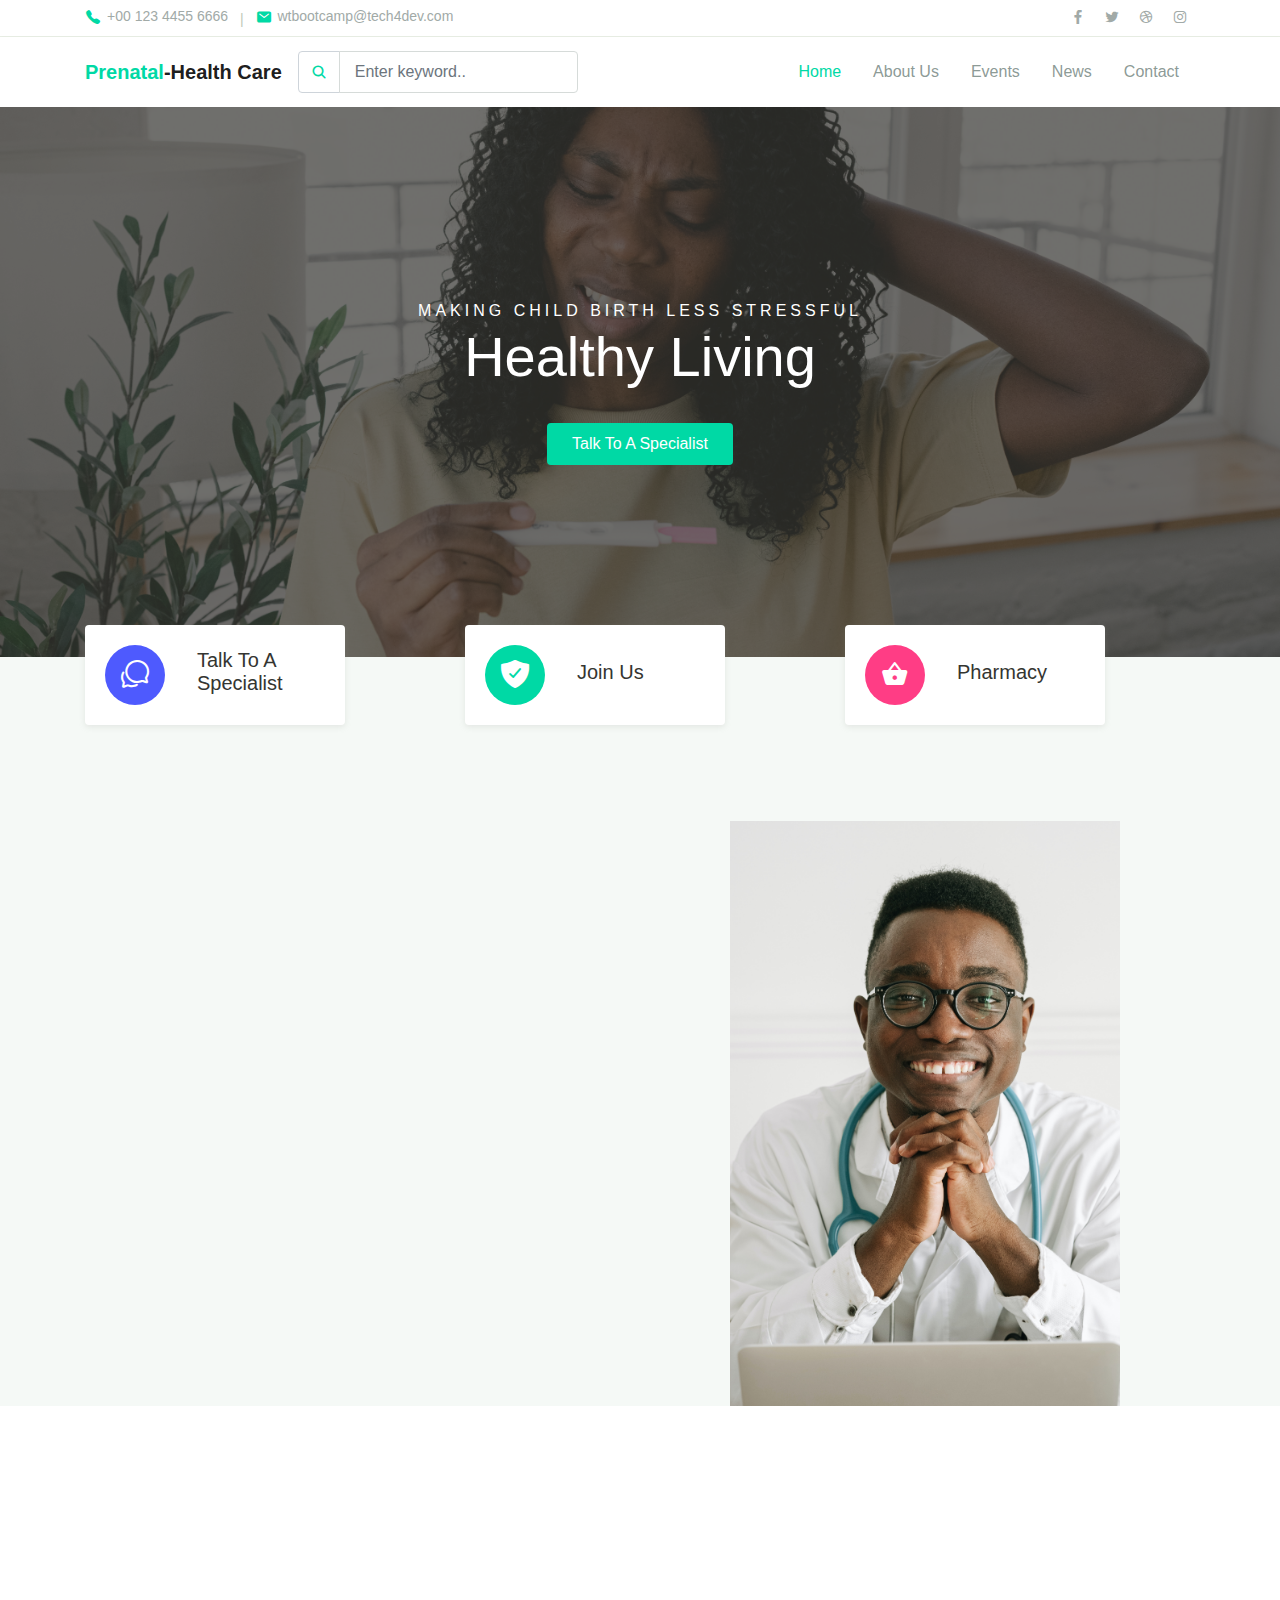
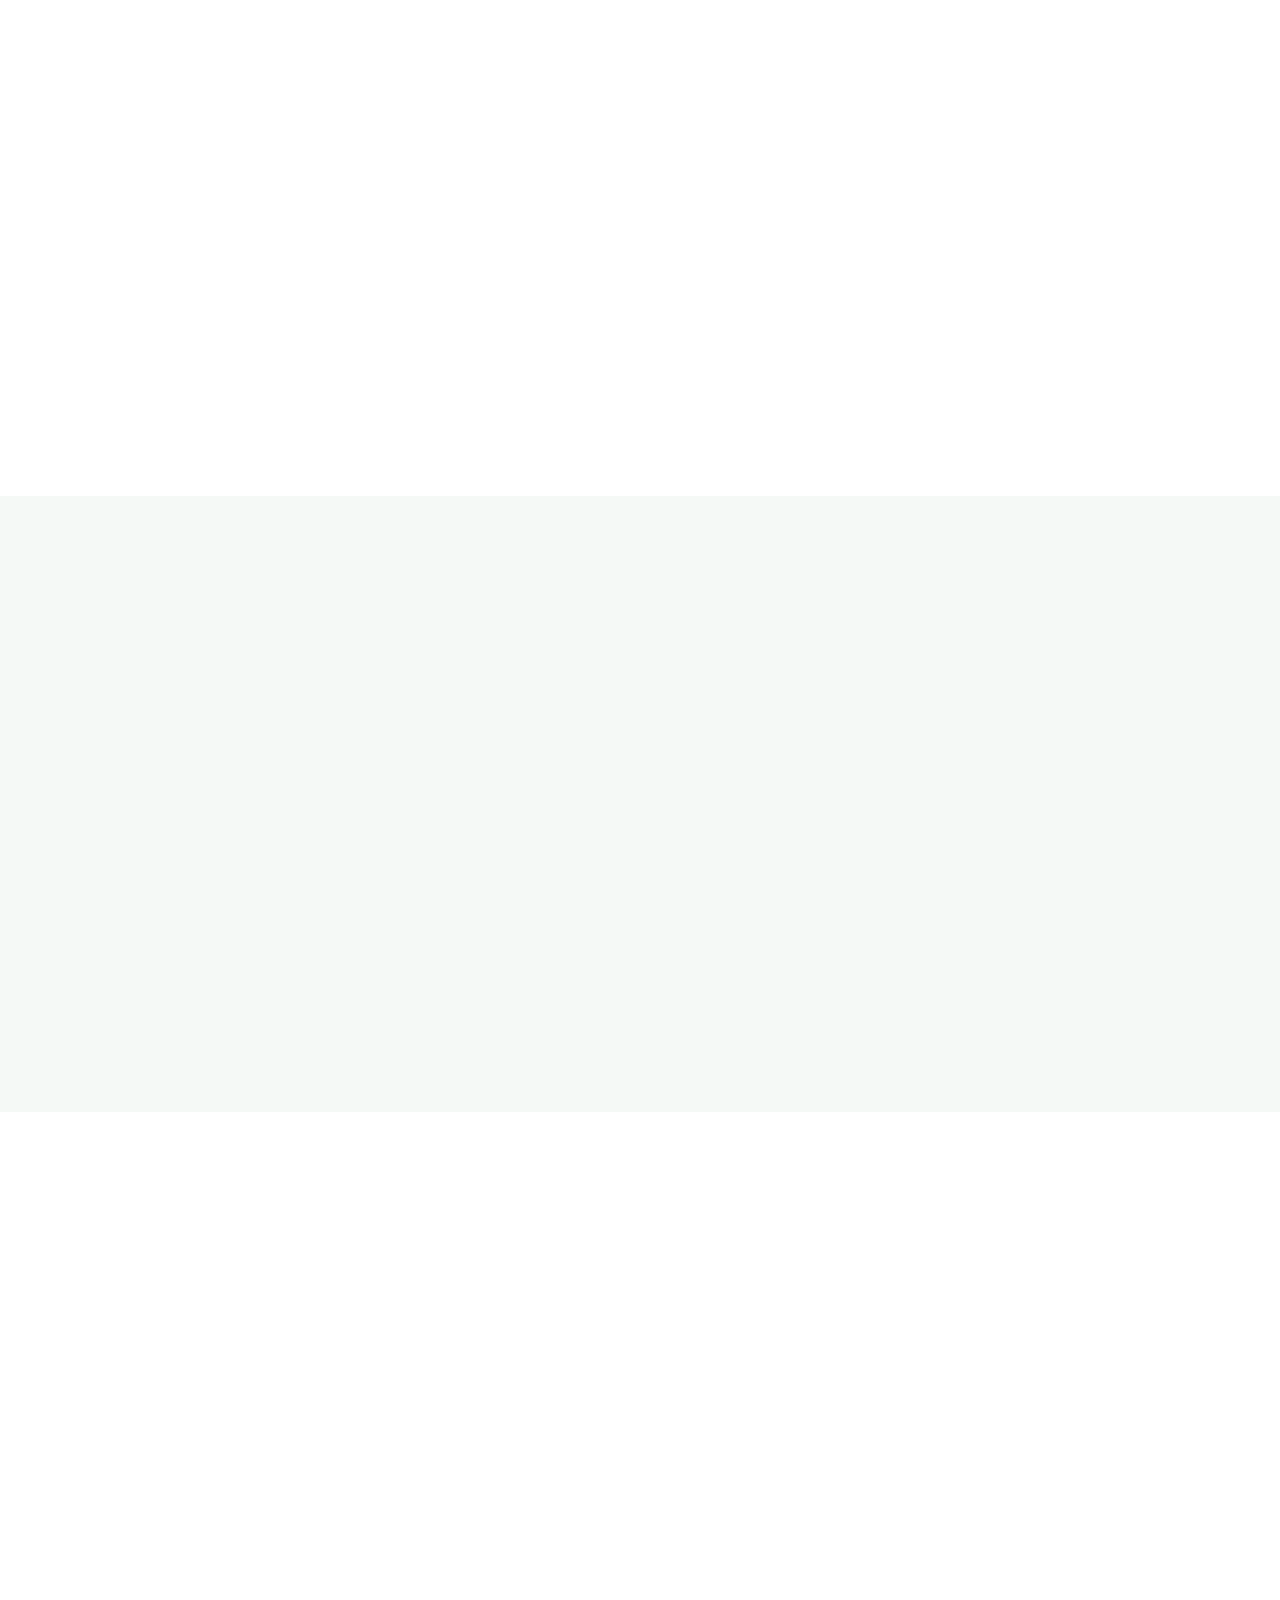
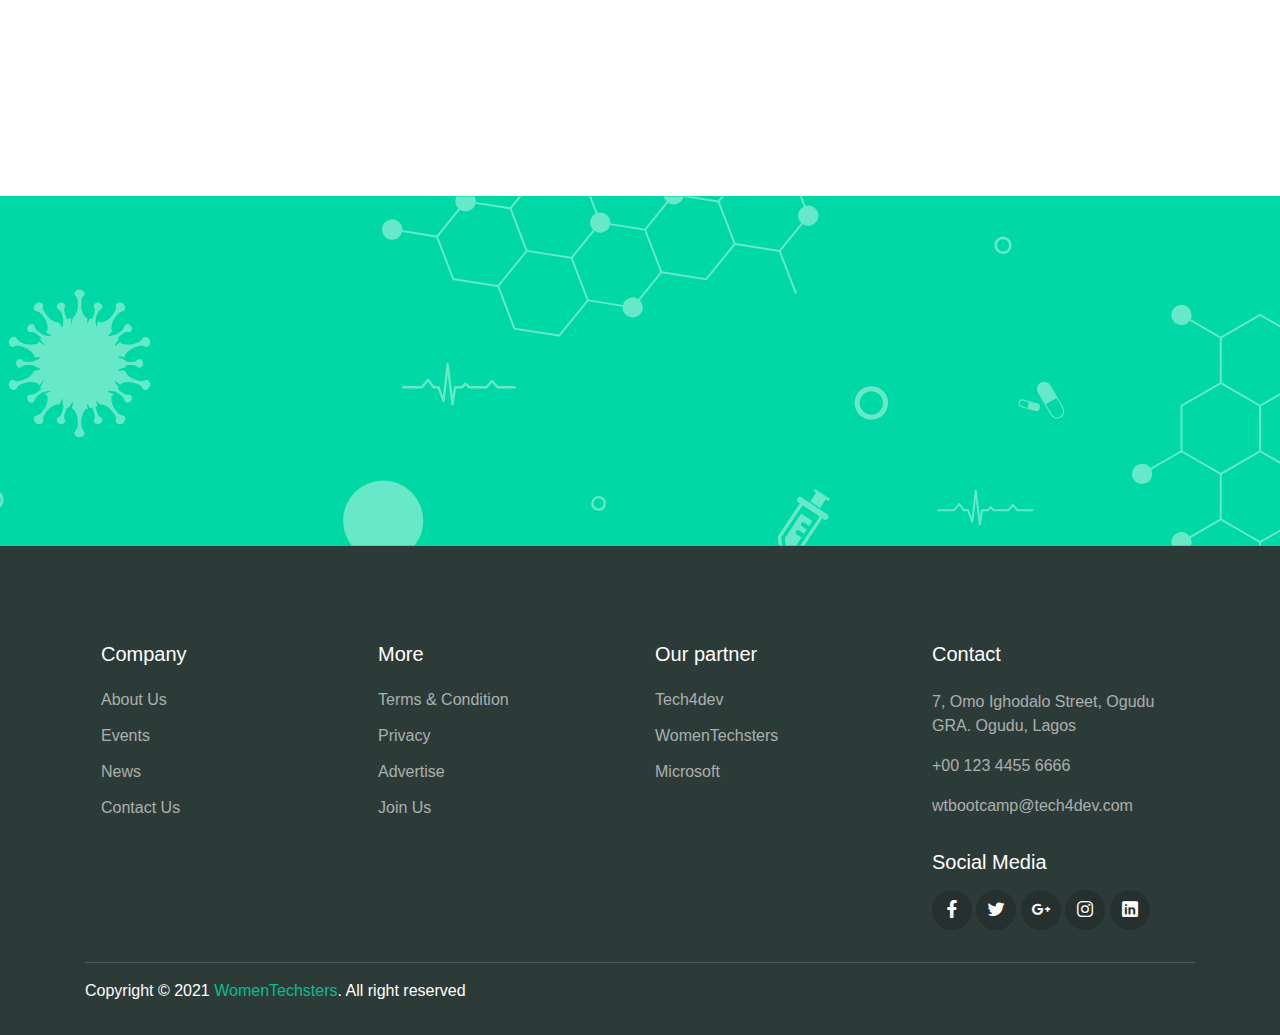
==== commit 5271743e: "updated news" ====
--- a/index.html
+++ b/index.html
@@ -244,22 +244,22 @@
           <div class="card-blog">
             <div class="header">
               <div class="post-category">
-                <a href="#">Covid19</a>
+                <a href="#">Covid-19 and Reproductive Health</a>
               </div>
               <a href="blog-details.html" class="post-thumb">
-                <img src="assets/img/blog/blog_1.jpg" alt="">
+                <img src="https://th.bing.com/th/id/OIP.dZKQoOXOYClMVffswouXpwHaEs?w=280&h=180&c=7&r=0&o=5&pid=1.7" alt="">
               </a>
             </div>
             <div class="body">
-              <h5 class="post-title"><a href="blog-details.html">List of Countries without Coronavirus case</a></h5>
+              <h5 class="post-title"><a href="blog-details.html">Prenatal Precautions in the Covid-19 era</a></h5>
               <div class="site-info">
                 <div class="avatar mr-2">
                   <div class="avatar-img">
-                    <img src="assets/img/person/person_1.jpg" alt="">
+                    <img src="https://th.bing.com/th?id=OIF.lWkMny51EZdTDZrGhCRf%2bA&w=138&h=150&c=7&r=0&o=5&pid=1.7" alt="">
                   </div>
-                  <span>Roger Adams</span>
+                  <span>Dr. David Steffany</span>
                 </div>
-                <span class="mai-time"></span> 1 week ago
+                <span class="mai-time"></span> 1 day ago
               </div>
             </div>
           </div>
@@ -268,22 +268,22 @@
           <div class="card-blog">
             <div class="header">
               <div class="post-category">
-                <a href="#">Covid19</a>
+                <a href="#">Gynaecology</a>
               </div>
               <a href="blog-details.html" class="post-thumb">
-                <img src="assets/img/blog/blog_2.jpg" alt="">
+                <img src="https://th.bing.com/th/id/OIF.E6eCTikBwfgDUp1aUzB7rg?w=319&h=182&c=7&r=0&o=5&pid=1.7" alt="">
               </a>
             </div>
             <div class="body">
-              <h5 class="post-title"><a href="blog-details.html">Recovery Room: News beyond the pandemic</a></h5>
+              <h5 class="post-title"><a href="blog-details.html">Ways to Improve Female Reproductive Health</a></h5>
               <div class="site-info">
                 <div class="avatar mr-2">
                   <div class="avatar-img">
-                    <img src="assets/img/person/person_1.jpg" alt="">
+                    <img src="https://www.bing.com/th?id=OIP.x_NXCA2DB1Jdqao-I71KnAHaLH&w=136&h=204&c=8&rs=1&qlt=90&o=6&pid=3.1&rm=2" alt="">
                   </div>
-                  <span>Roger Adams</span>
+                  <span>Dr. Kenneth Egwudda</span>
                 </div>
-                <span class="mai-time"></span> 4 weeks ago
+                <span class="mai-time"></span> 2 days ago
               </div>
             </div>
           </div>
@@ -292,10 +292,10 @@
           <div class="card-blog">
             <div class="header">
               <div class="post-category">
-                <a href="#">Covid19</a>
+                <a href="#">Obstetrics</a>
               </div>
               <a href="blog-details.html" class="post-thumb">
-                <img src="assets/img/blog/blog_3.jpg" alt="">
+                <img src="https://www.bing.com/th?id=OIP.k1pjcywePejZVcG8e1VcIgHaDw&w=205&h=102&c=8&rs=1&qlt=90&o=6&pid=3.1&rm=2" alt="">
               </a>
             </div>
             <div class="body">
@@ -303,11 +303,11 @@
               <div class="site-info">
                 <div class="avatar mr-2">
                   <div class="avatar-img">
-                    <img src="assets/img/person/person_2.jpg" alt="">
+                    <img src="https://th.bing.com/th/id/OIP.iXXu2Cizrb7XknG5ibe4mgAAAA?w=134&h=180&c=7&r=0&o=5&pid=1.7" alt="">
                   </div>
-                  <span>Diego Simmons</span>
+                  <span>Dr. Laura Melvin</span>
                 </div>
-                <span class="mai-time"></span> 2 months ago
+                <span class="mai-time"></span> 3 days ago
               </div>
             </div>
           </div>
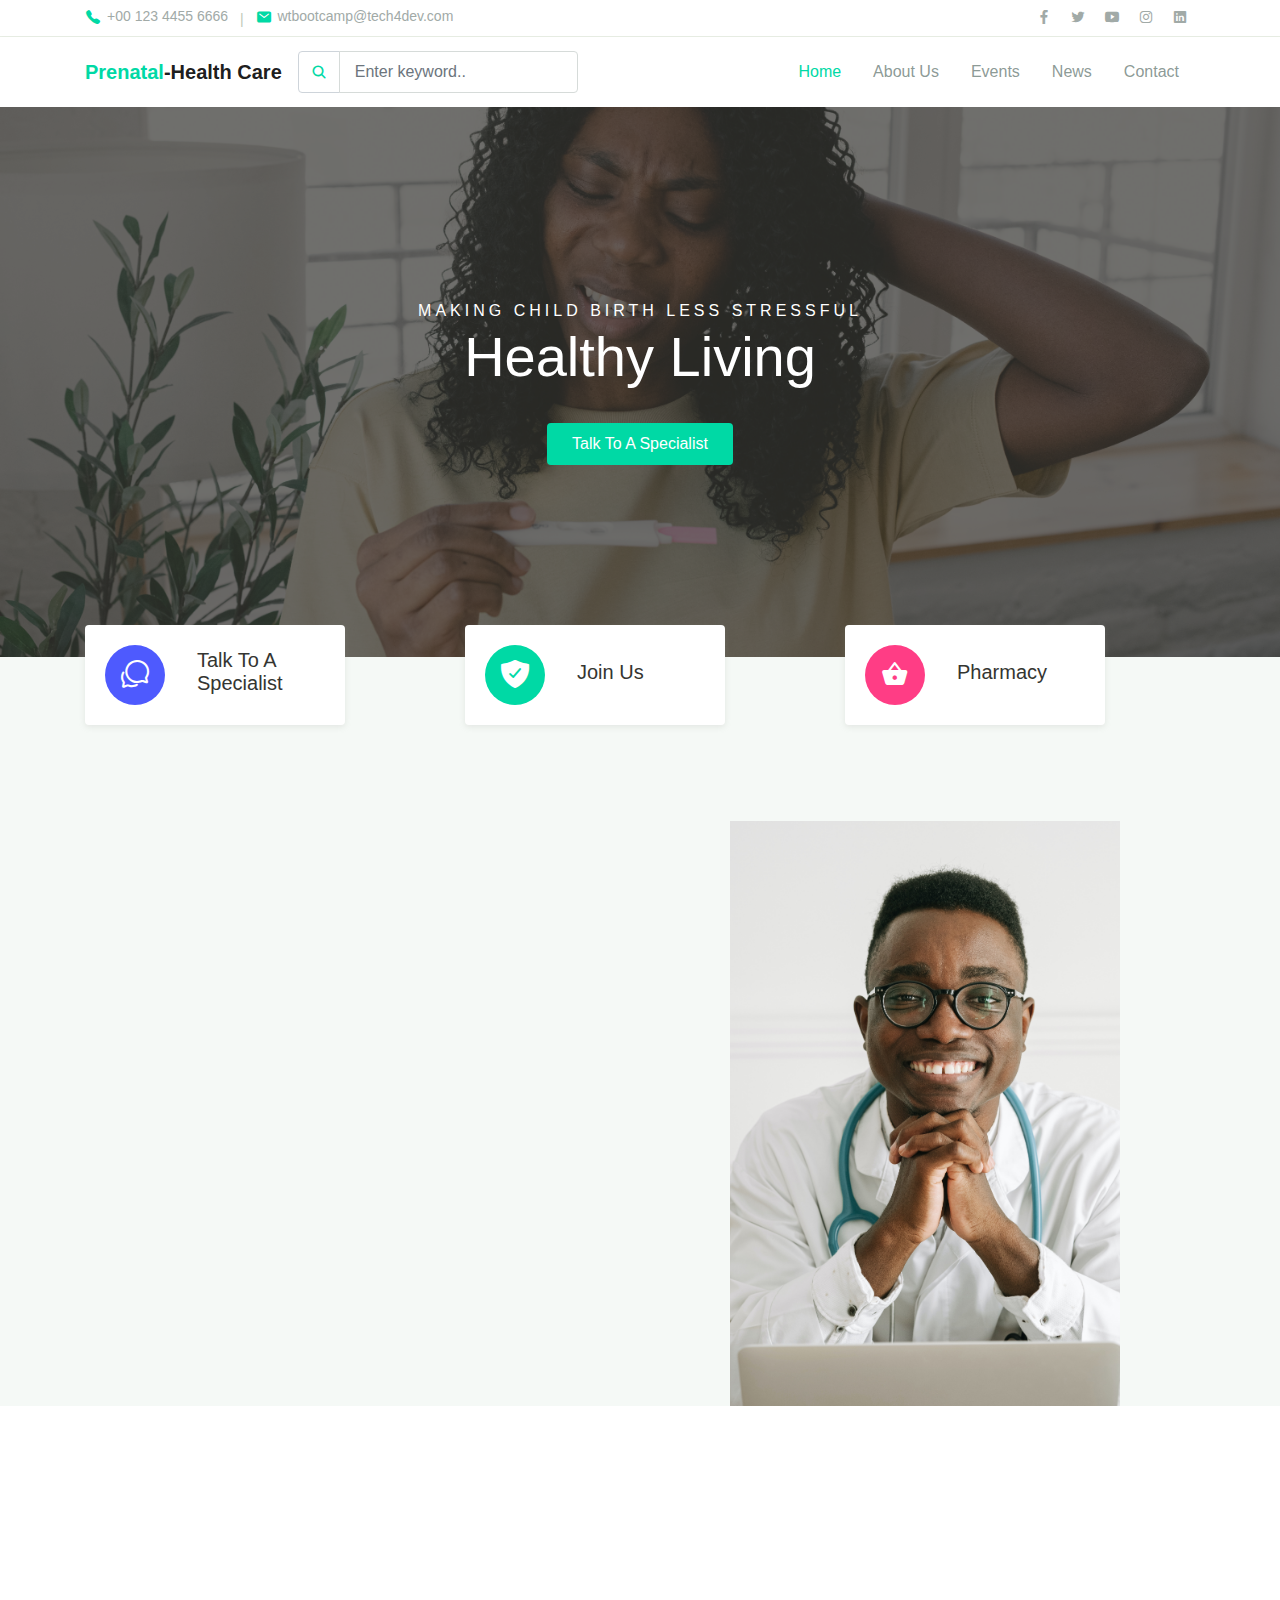
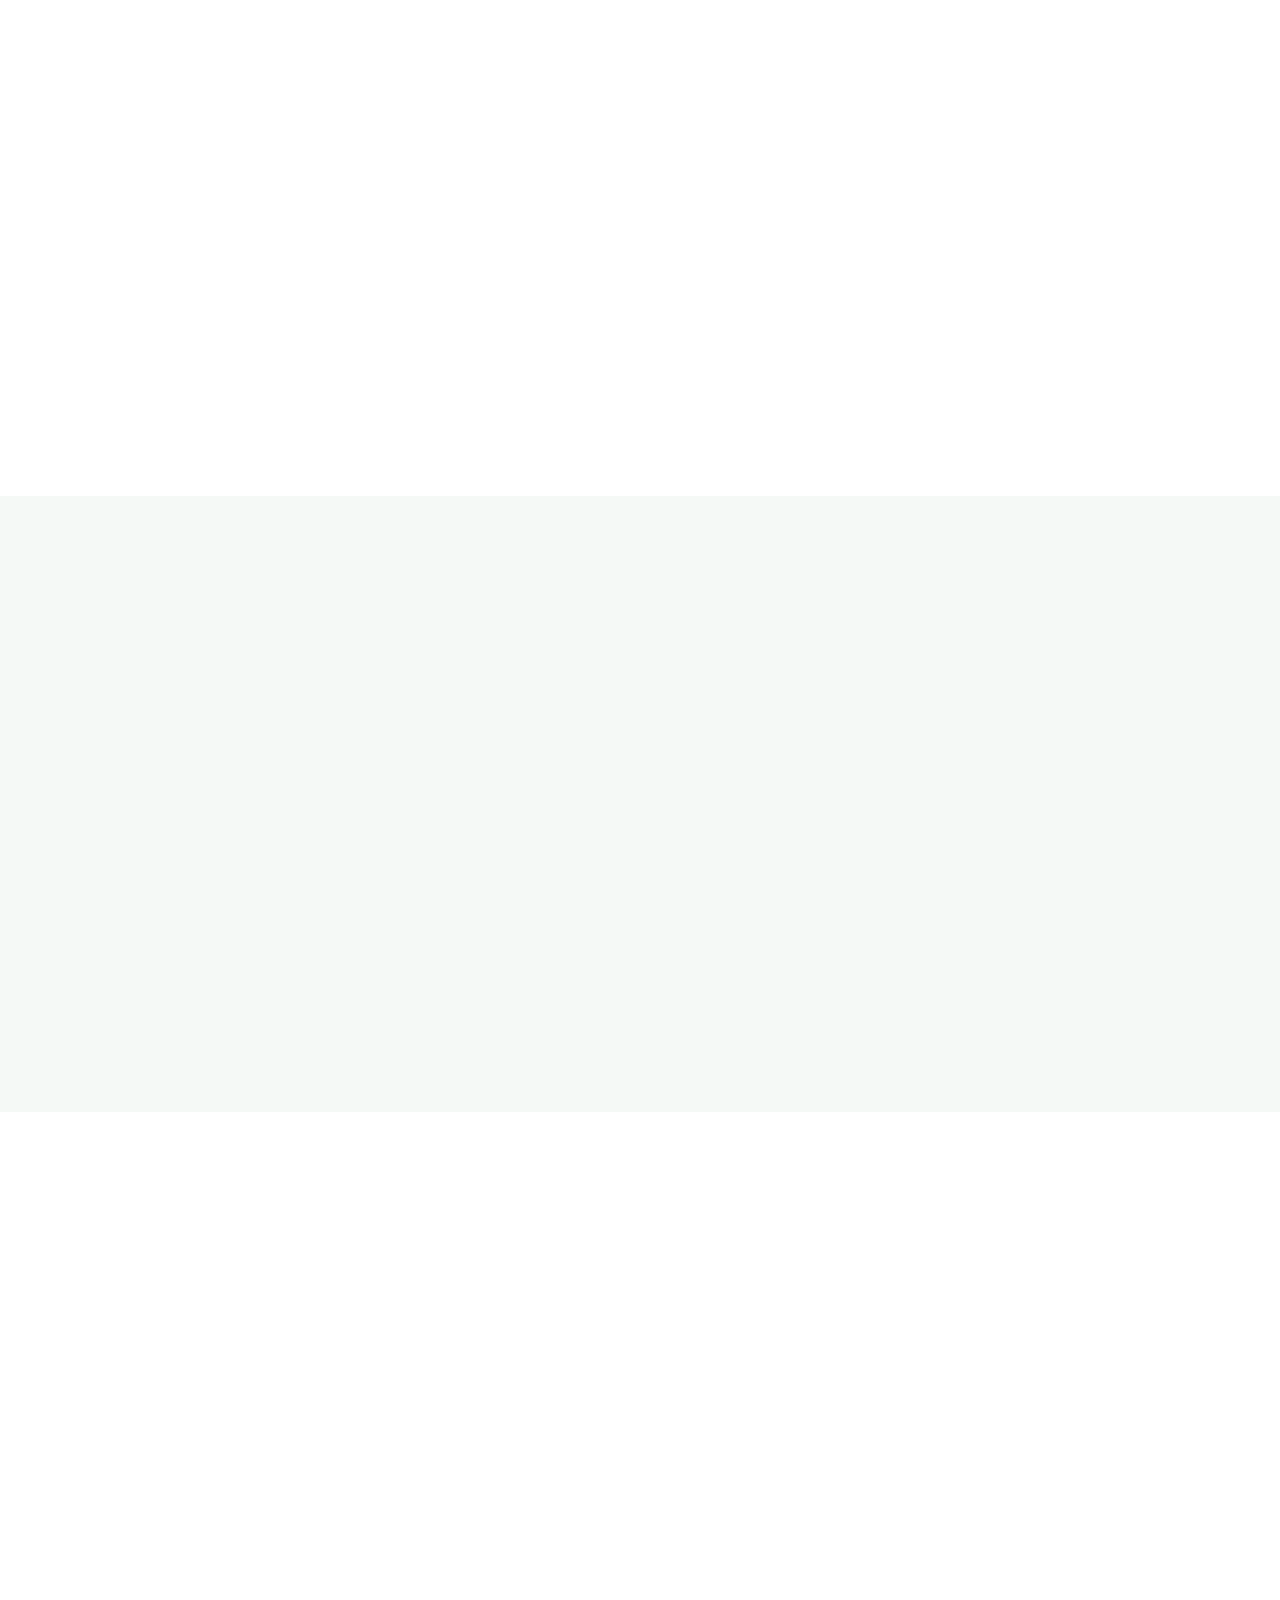
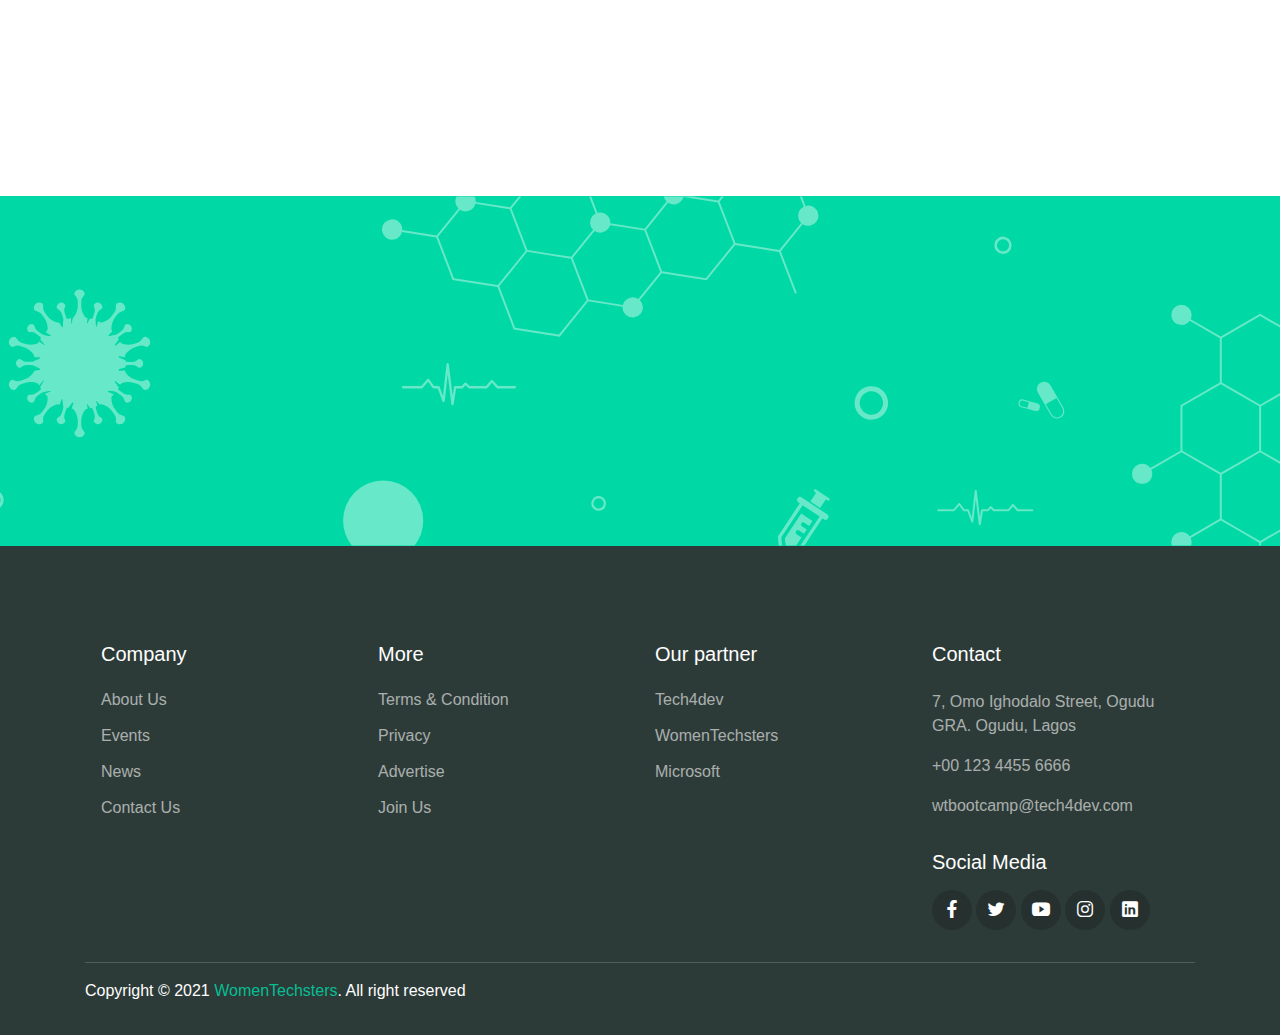
==== commit 3edb7e7e: "Merge pull request #1 from Tech4Dev-Bootcamp/socials" ====
--- a/index.html
+++ b/index.html
@@ -38,10 +38,11 @@
           </div>
           <div class="col-sm-4 text-right text-sm">
             <div class="social-mini-button">
-              <a href="#"><span class="mai-logo-facebook-f"></span></a>
-              <a href="#"><span class="mai-logo-twitter"></span></a>
-              <a href="#"><span class="mai-logo-dribbble"></span></a>
-              <a href="#"><span class="mai-logo-instagram"></span></a>
+            <a href="https://web.facebook.com/Tech4DevHQ/" target="_blank"><span class="mai-logo-facebook-f"></span></a>
+            <a href="https://twitter.com/tech4devhq" target="_blank"><span class="mai-logo-twitter"></span></a>
+            <a href="https://www.youtube.com/channel/UCRET5QdzEkzhWHqGqj2QdSA" target="_blank"><span class="mai-logo-youtube"></span></a>
+            <a href="https://www.instagram.com/tech4dev/" target="_blank"><span class="mai-logo-instagram"></span></a>
+            <a href="https://www.linkedin.com/company/tech4dev/" target="_blank"><span class="mai-logo-linkedin"></span></a>
             </div>
           </div>
         </div> <!-- .row -->
@@ -411,11 +412,11 @@
 
           <h5 class="mt-3">Social Media</h5>
           <div class="footer-sosmed mt-3">
-            <a href="https://www.facebook.com/Tech4DevHQ/" target="_blank"><span class="mai-logo-facebook-f"></span></a>
-            <a href="#" target="_blank"><span class="mai-logo-twitter"></span></a>
-            <a href="#" target="_blank"><span class="mai-logo-google-plus-g"></span></a>
-            <a href="https://www.instagram.com/tech4dev/?hl=en" target="_blank"><span class="mai-logo-instagram"></span></a>
-            <a href="https://www.linkedin.com/company/tech4dev/?originalSubdomain=ng" target="_blank"><span class="mai-logo-linkedin"></span></a>
+            <a href="https://web.facebook.com/Tech4DevHQ/" target="_blank"><span class="mai-logo-facebook-f"></span></a>
+            <a href="https://twitter.com/tech4devhq" target="_blank"><span class="mai-logo-twitter"></span></a>
+            <a href="https://www.youtube.com/channel/UCRET5QdzEkzhWHqGqj2QdSA" target="_blank"><span class="mai-logo-youtube"></span></a>
+            <a href="https://www.instagram.com/tech4dev/" target="_blank"><span class="mai-logo-instagram"></span></a>
+            <a href="https://www.linkedin.com/company/tech4dev/" target="_blank"><span class="mai-logo-linkedin"></span></a>
           </div>
         </div>
       </div>
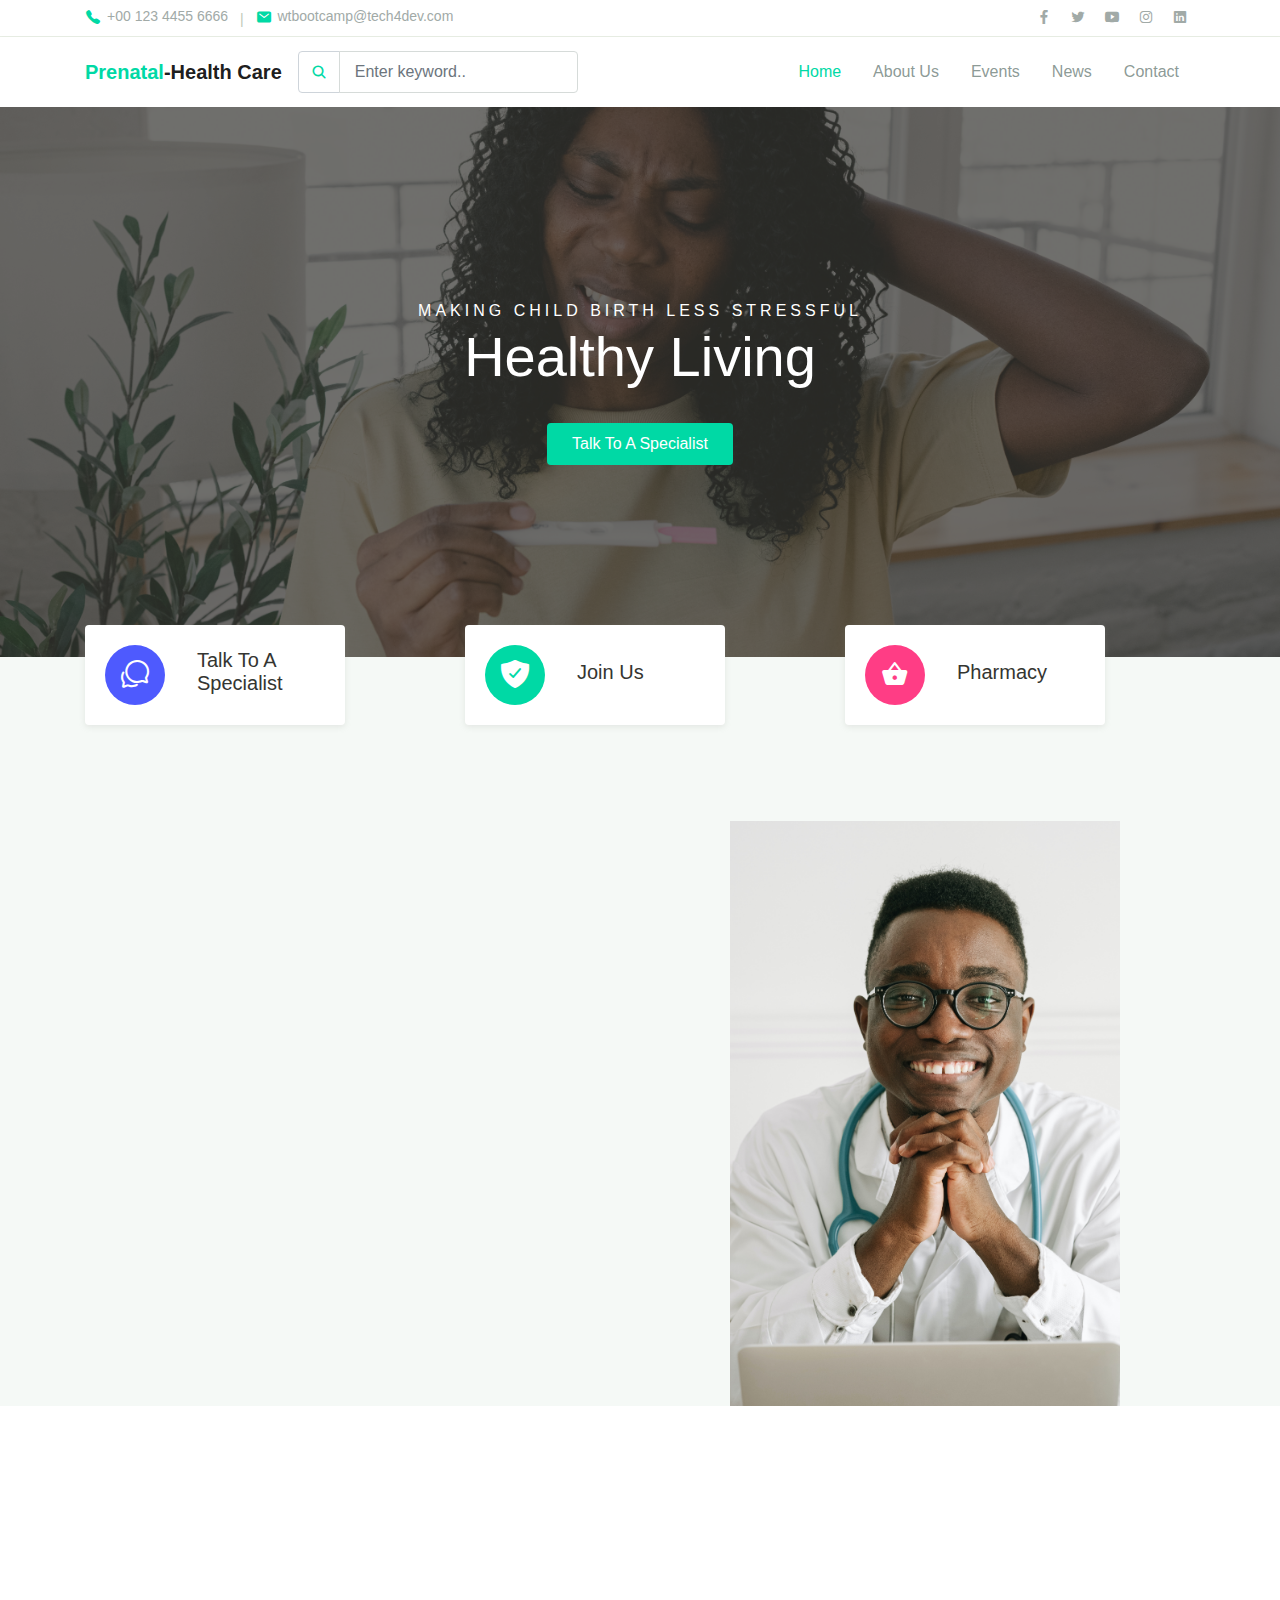
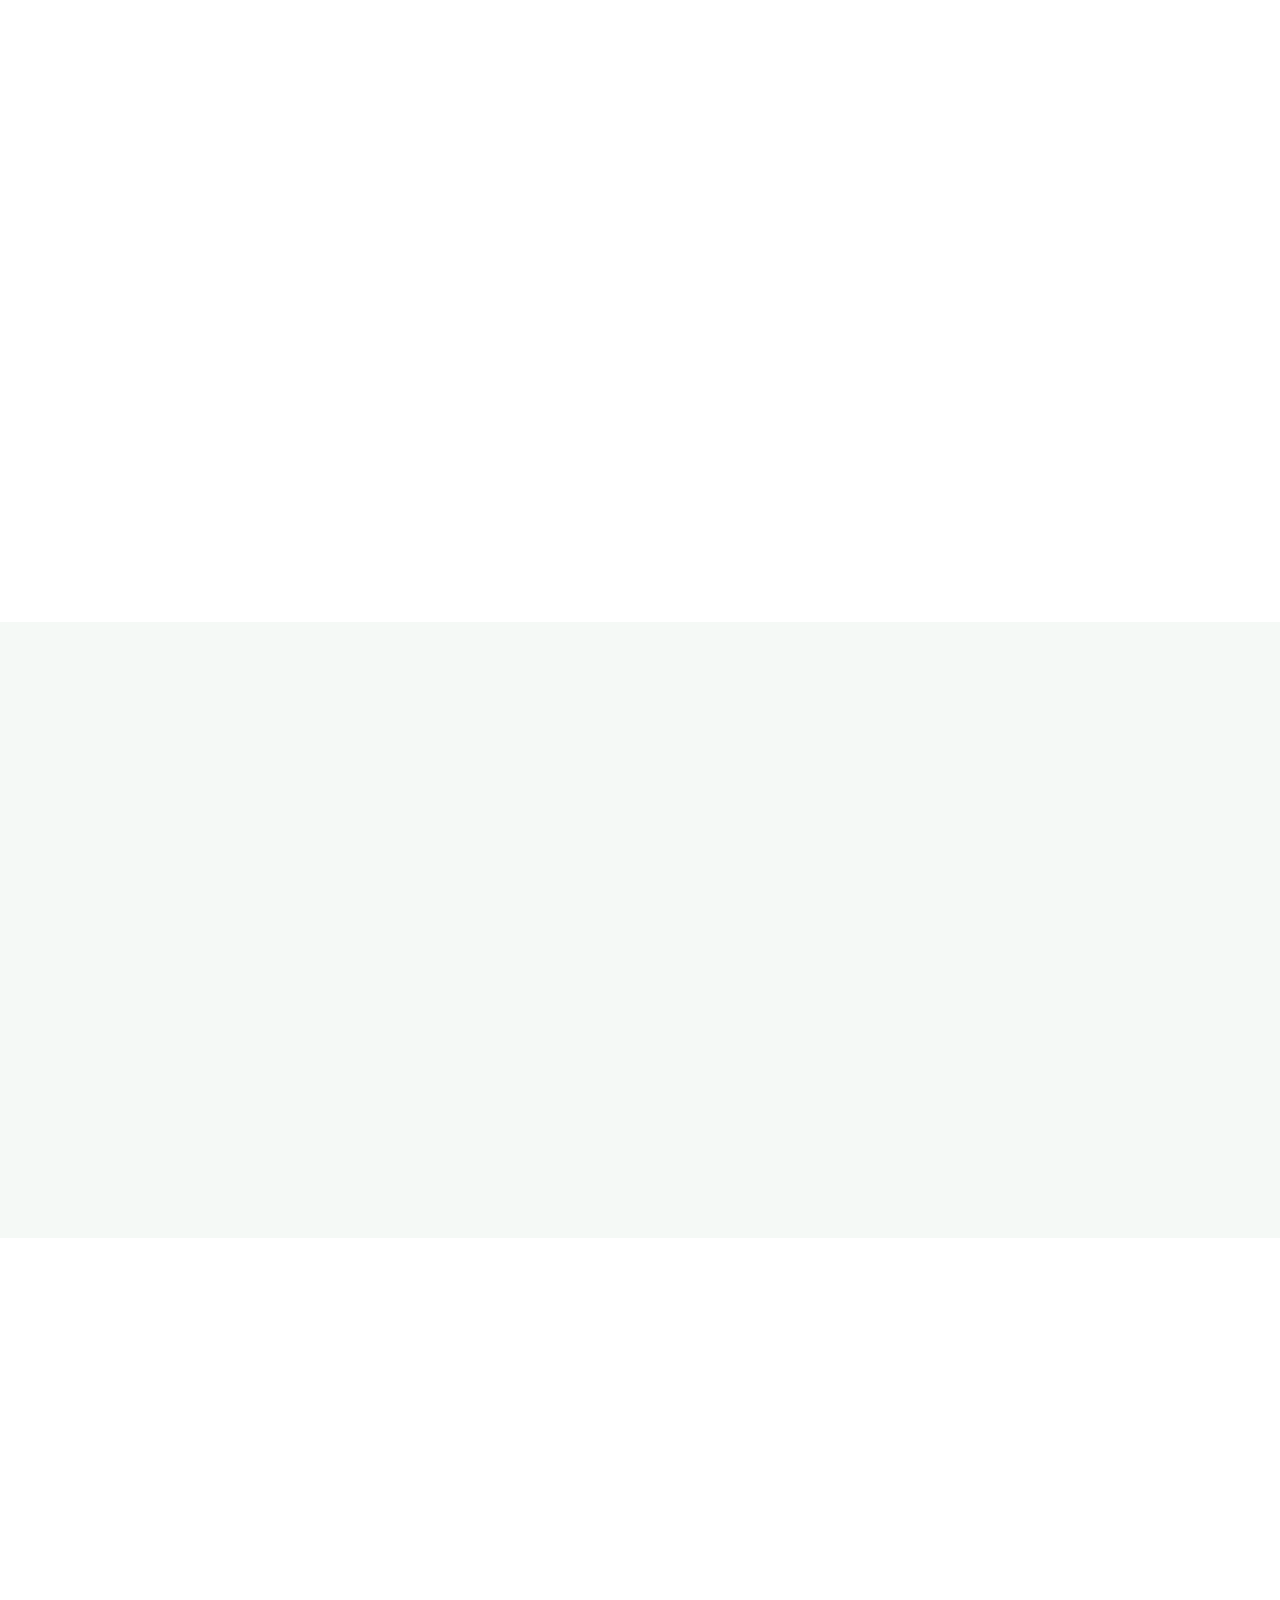
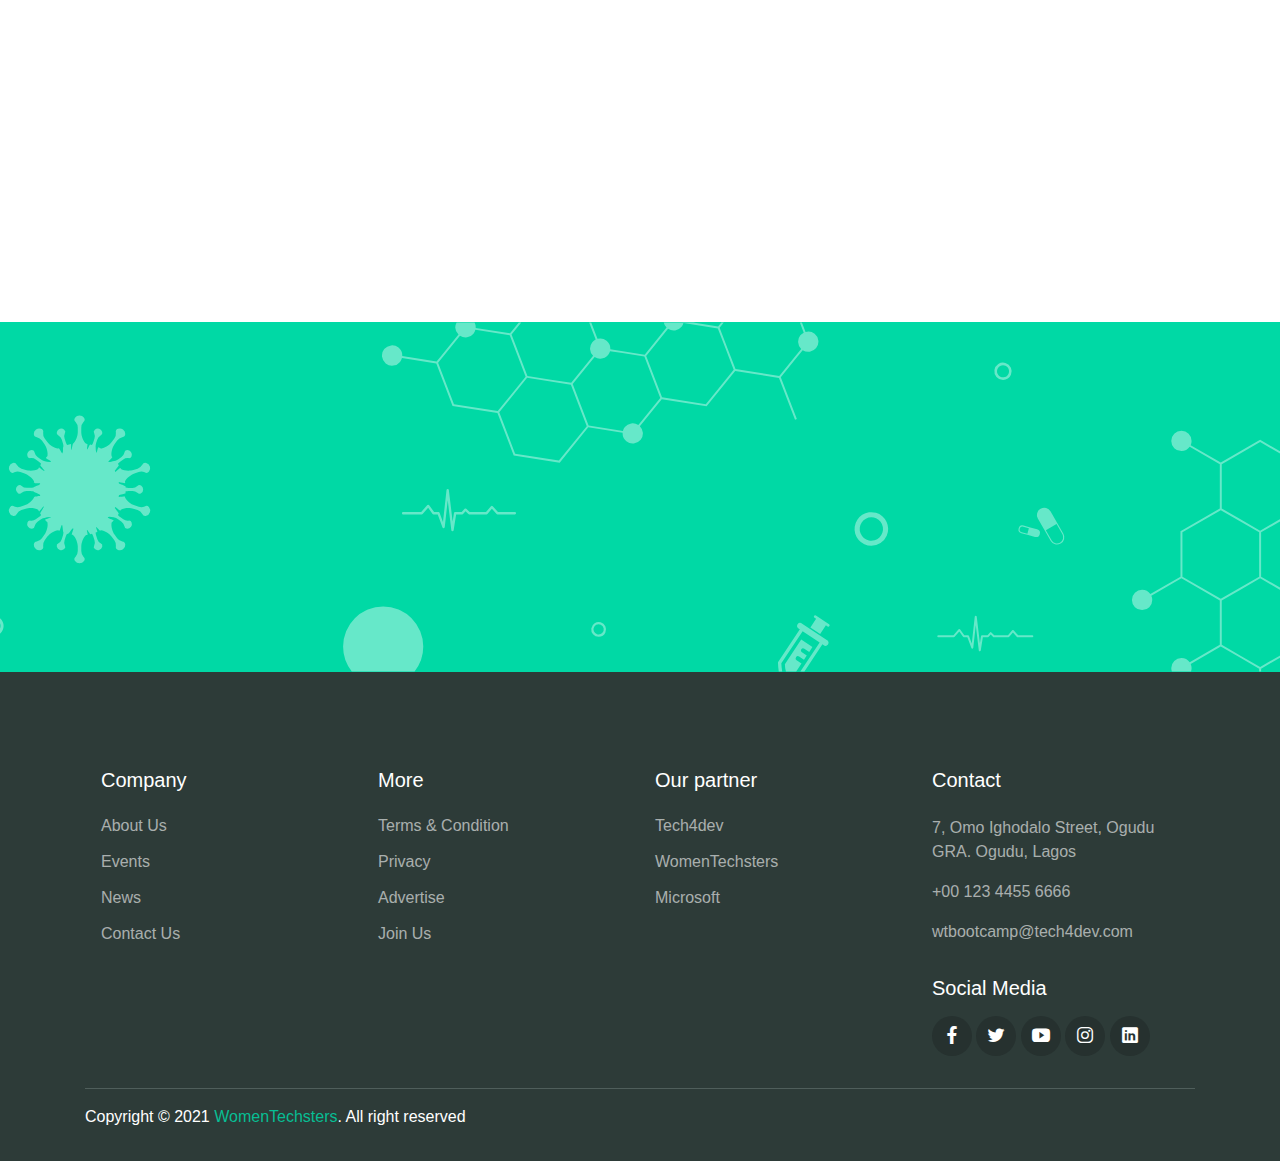
==== commit 11777bbf: "updated events section" ====
--- a/index.html
+++ b/index.html
@@ -161,33 +161,51 @@
         <div class="item">
           <div class="card-doctor">
             <div class="header">
-              <img src="assets/img/event/women.jpg" alt="">
-              <div class="meta">
-                <a href="#"><span class="mai-call"></span></a>
-                <a href="#"><span class="mai-logo-whatsapp"></span></a>
-              </div>
-            </div>
-            <div class="body">
-              <p class="text-xl mb-0">Importance Of Maternal And Child Health Care</p>
-              <span class="text-sm text-grey">20th of December,2021</span>
-            </div>
-          </div>
-        </div>
+              <img src="assets/img/event/her_people.jpg" alt="">
+              <div class="meta">
+                <a href="#"><span class="mai-call"></span></a>
+                <a href="#"><span class="mai-logo-whatsapp"></span></a>
+              </div>
+            </div>
+            <div class="body">
+              <p class="text-xl mb-0">Partners, Friends, and Family of Pregnant Women</p>
+              <span class="text-sm text-grey">8th of December,2021</span>
+            </div>
+          </div>
+        </div>
+
         <div class="item">
           <div class="card-doctor">
             <div class="header">
-              <img src="assets/img/event/repro.jpg" alt="">
-              <div class="meta">
-                <a href="#"><span class="mai-call"></span></a>
-                <a href="#"><span class="mai-logo-whatsapp"></span></a>
-              </div>
-            </div>
-            <div class="body">
-              <p class="text-xl mb-0">The Expert Guide To Taking Care Of Your Reproductive Health</p>
-              <span class="text-sm text-grey">29th of December,2021</span>
-            </div>
-          </div>
-        </div>
+              <img src="assets/img/event/warning_signs.jpg" alt="">
+              <div class="meta">
+                <a href="#"><span class="mai-call"></span></a>
+                <a href="#"><span class="mai-logo-whatsapp"></span></a>
+              </div>
+            </div>
+            <div class="body">
+              <p class="text-xl mb-0">Urgent Maternal Warning Signs: What to Watch for During Pregnancy and in the Year After Delivery</p>
+              <span class="text-sm text-grey">15th of December,2021</span>
+            </div>
+          </div>
+        </div>
+
+        <div class="item">
+          <div class="card-doctor">
+            <div class="header">
+              <img src="assets/img/event/maternity_leave.jpg" alt="">
+              <div class="meta">
+                <a href="#"><span class="mai-call"></span></a>
+                <a href="#"><span class="mai-logo-whatsapp"></span></a>
+              </div>
+            </div>
+            <div class="body">
+              <p class="text-xl mb-0">Maternity Leave: What It Is And Why You Should Take It</p>
+              <span class="text-sm text-grey">22nd of December,2021</span>
+            </div>
+          </div>
+        </div>
+
         <!--<div class="item">
           <div class="card-doctor">
             <div class="header">
@@ -234,6 +252,11 @@
           </div>
         </div>-->
       </div>
+
+      <div class="col-12 text-center mt-4 wow zoomIn">
+        <a href="events.html" class="btn btn-primary">Read More</a>
+      </div>
+      
     </div>
   </div>
 
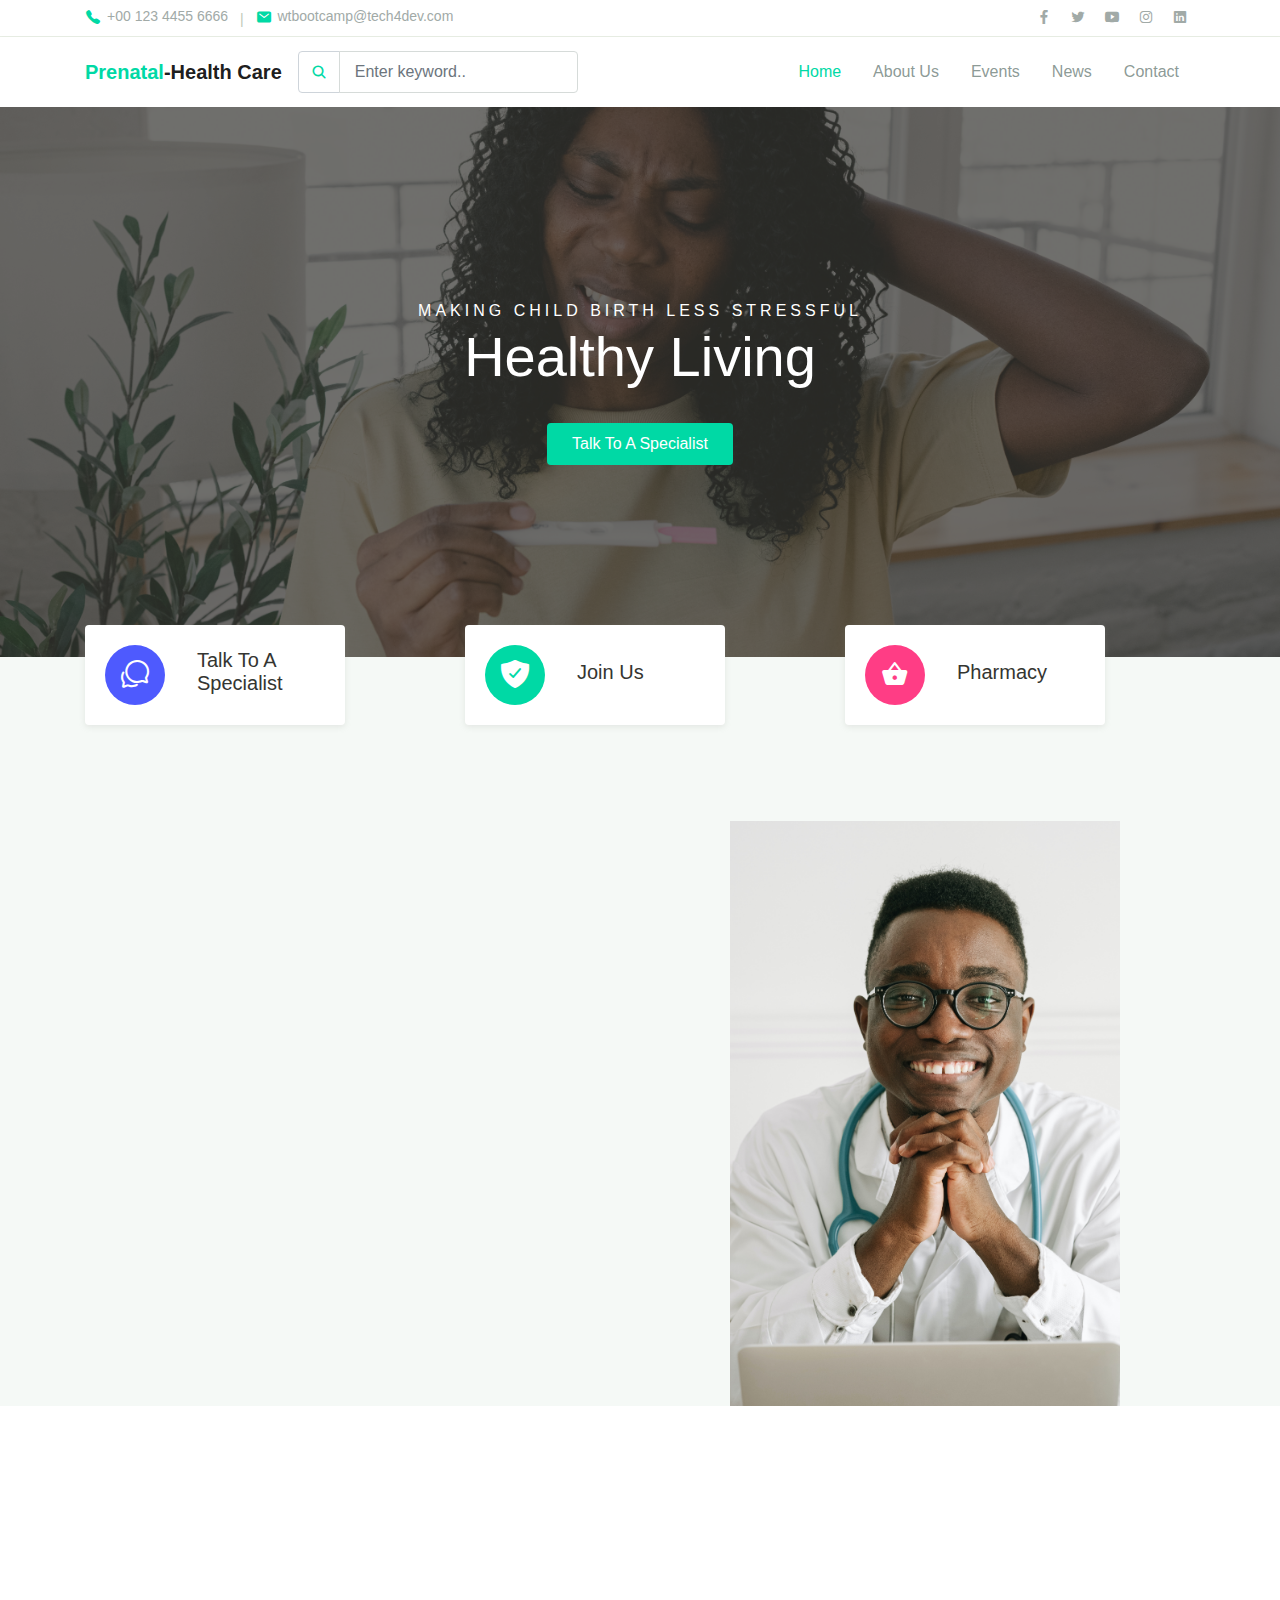
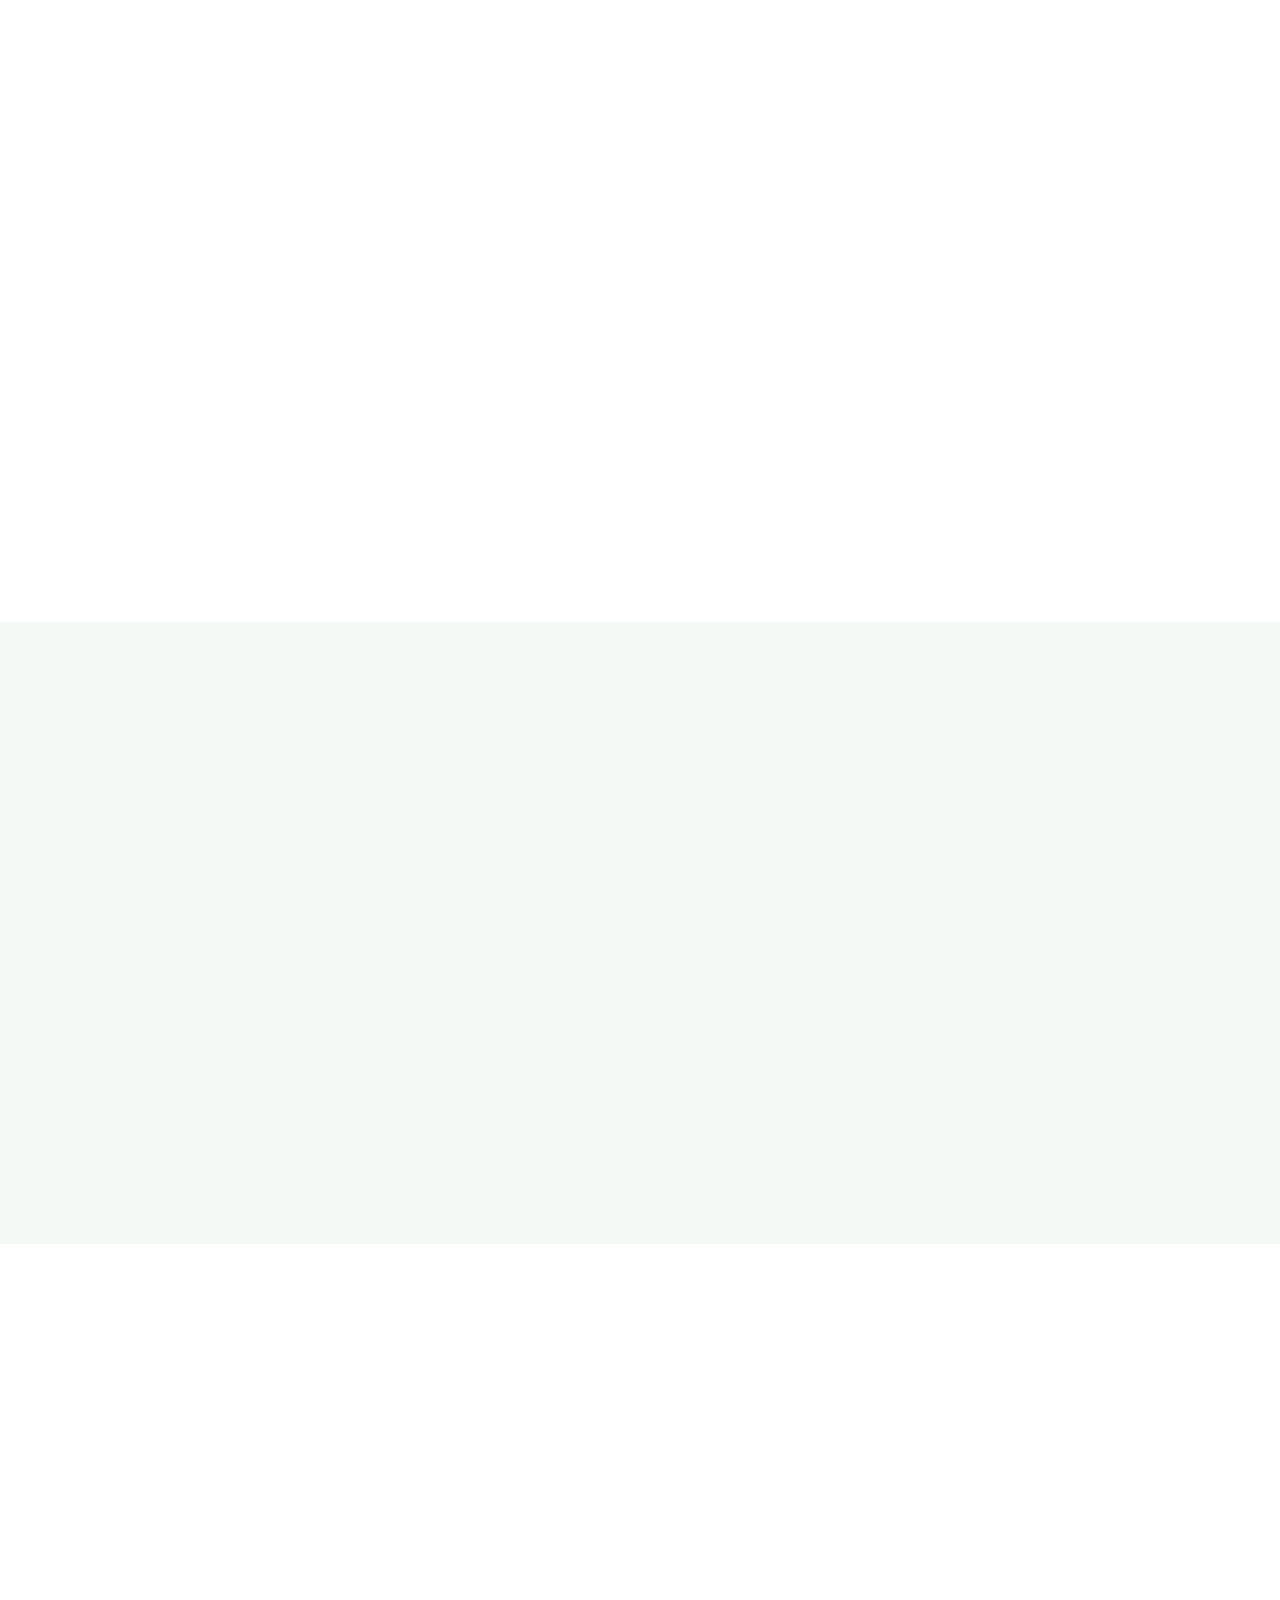
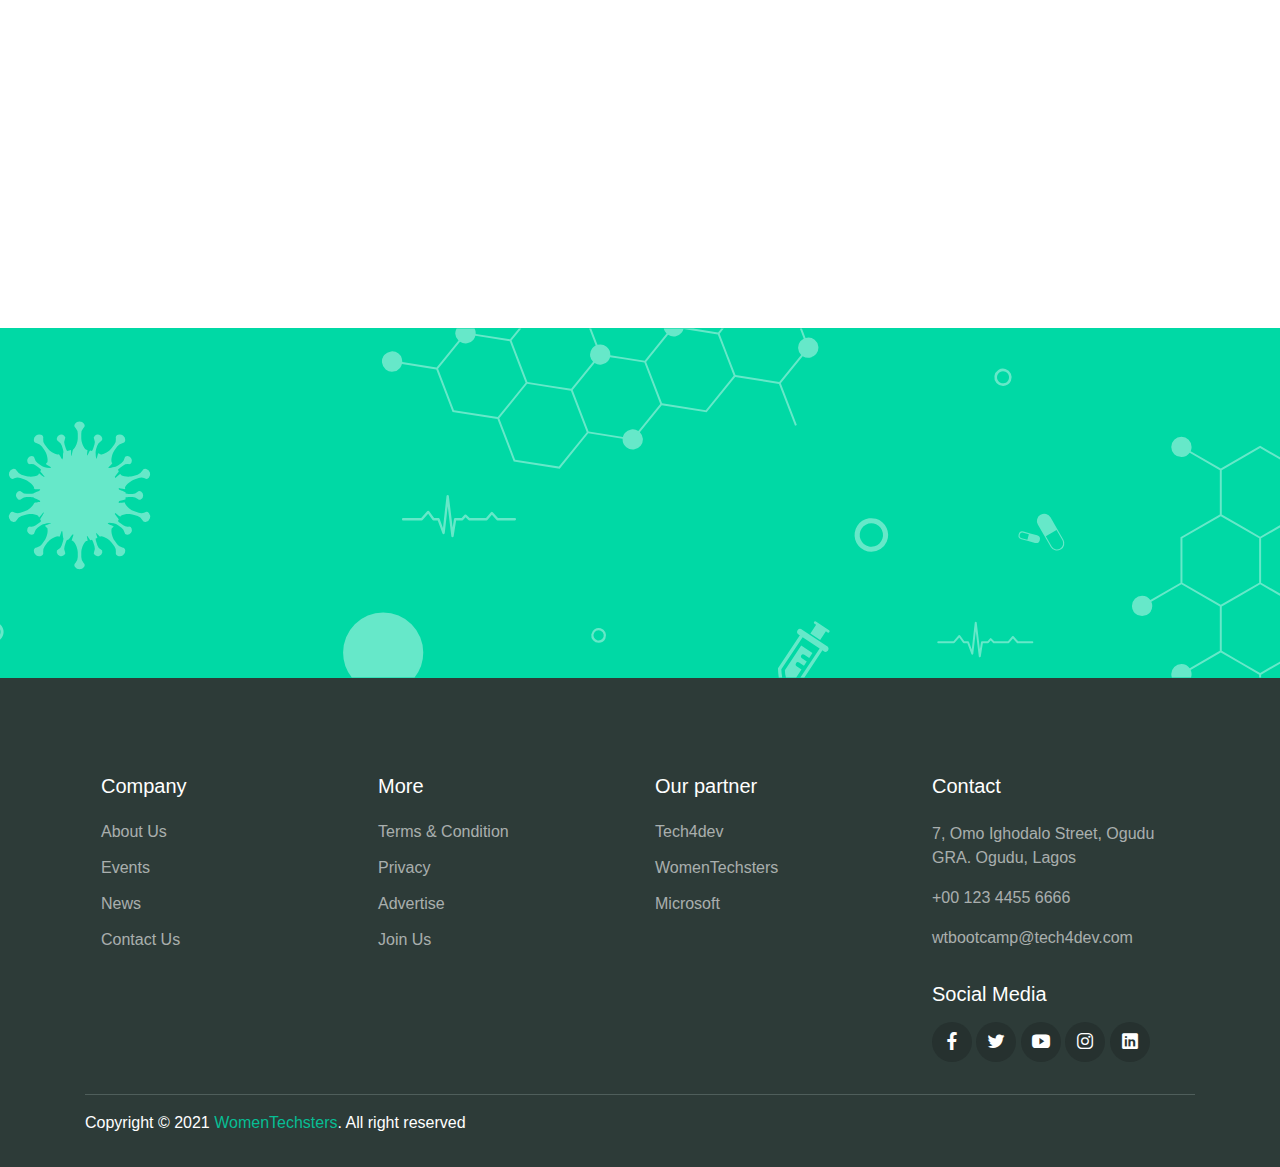
==== commit e852a2c9: "updated news section" ====
--- a/index.html
+++ b/index.html
@@ -323,7 +323,7 @@
               </a>
             </div>
             <div class="body">
-              <h5 class="post-title"><a href="blog-details.html">What is the impact of eating too much sugar?</a></h5>
+              <h5 class="post-title"><a href="blog-details.html">Caring for Your Health and that of Your Unborn before and after Birth</a></h5>
               <div class="site-info">
                 <div class="avatar mr-2">
                   <div class="avatar-img">
